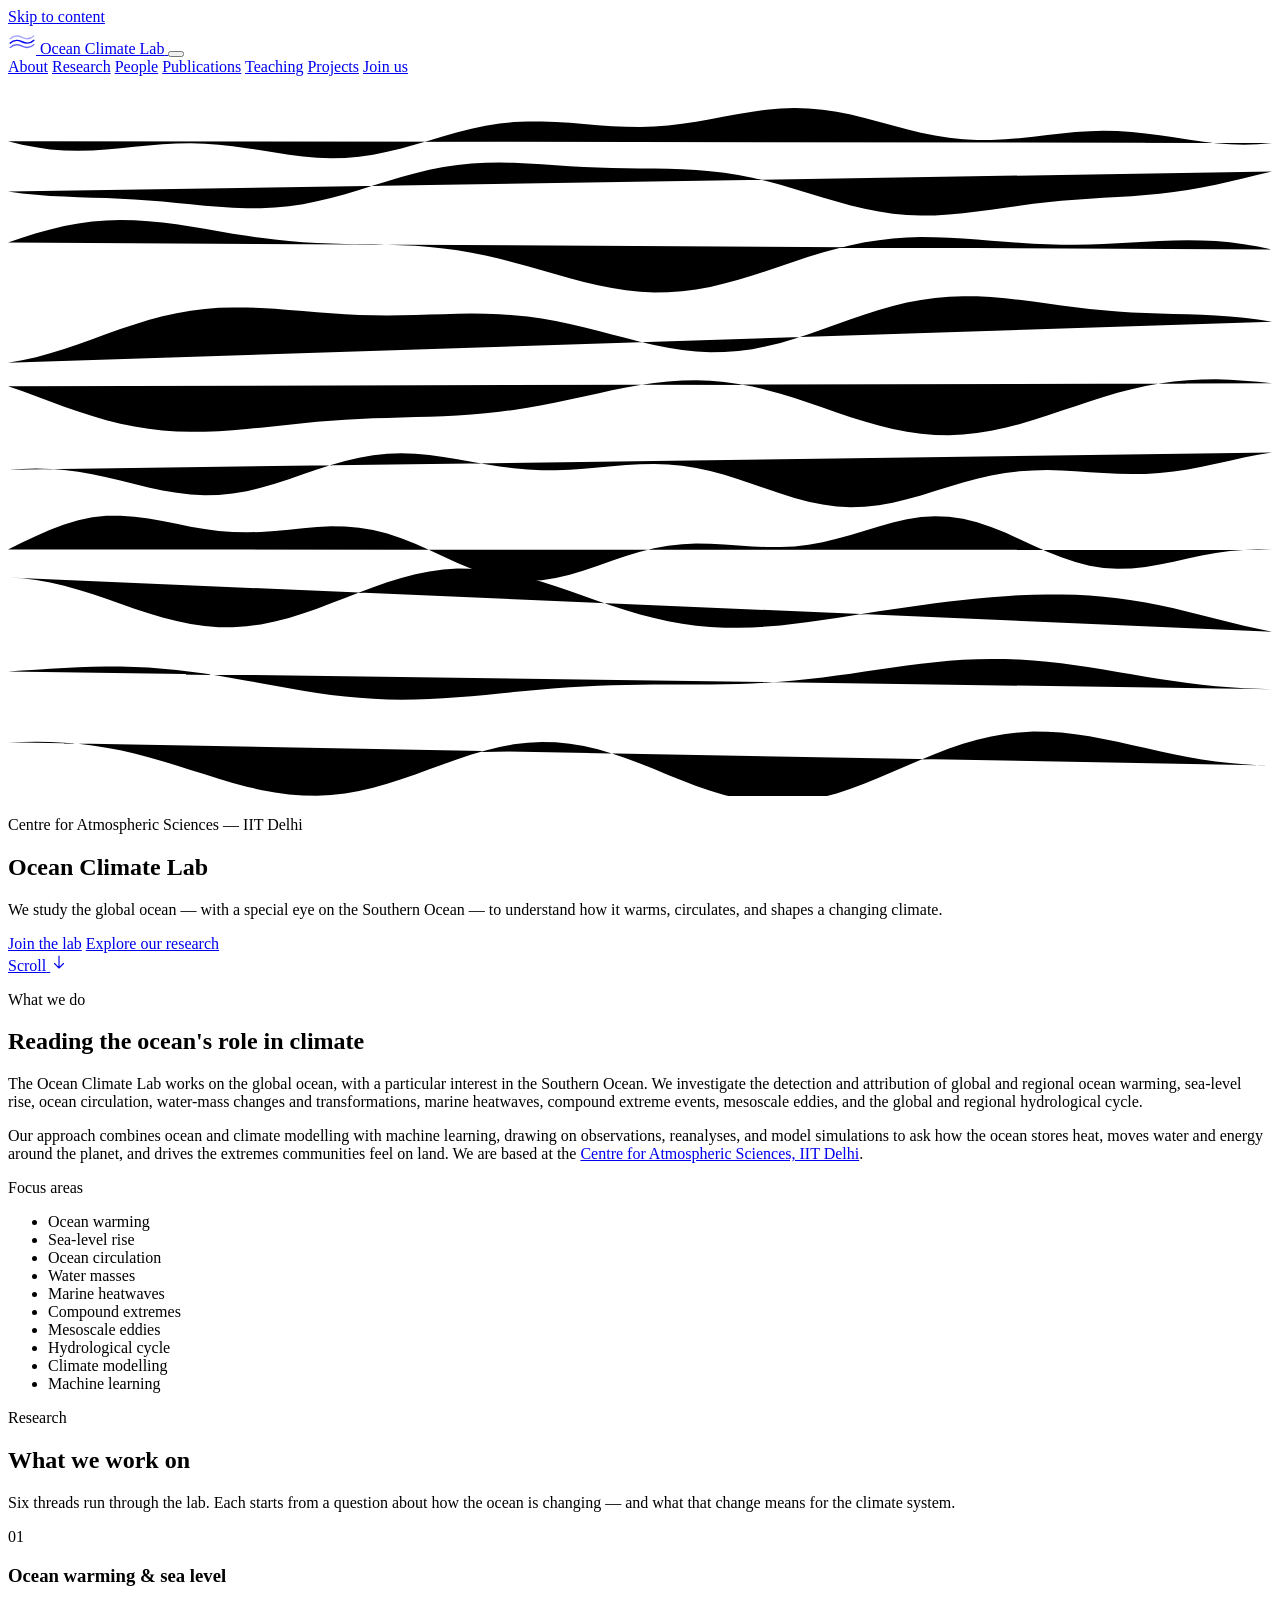
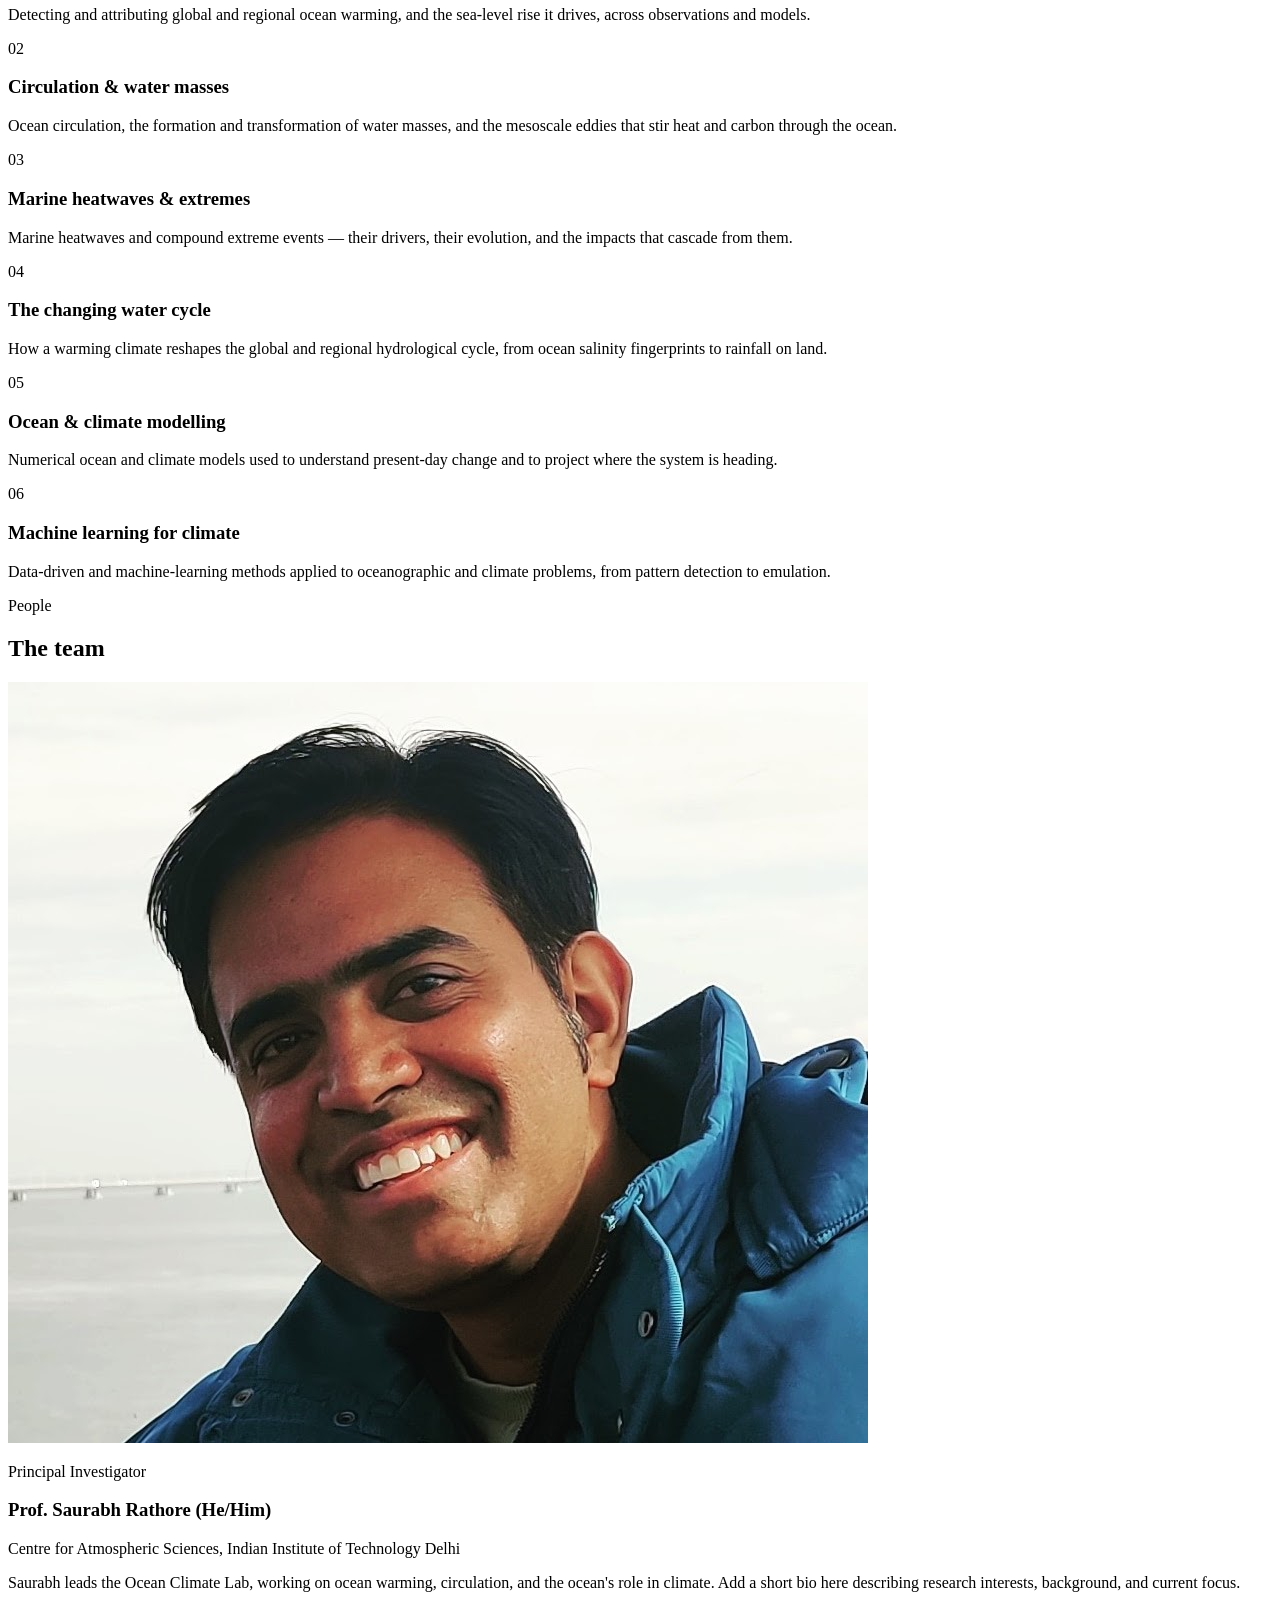
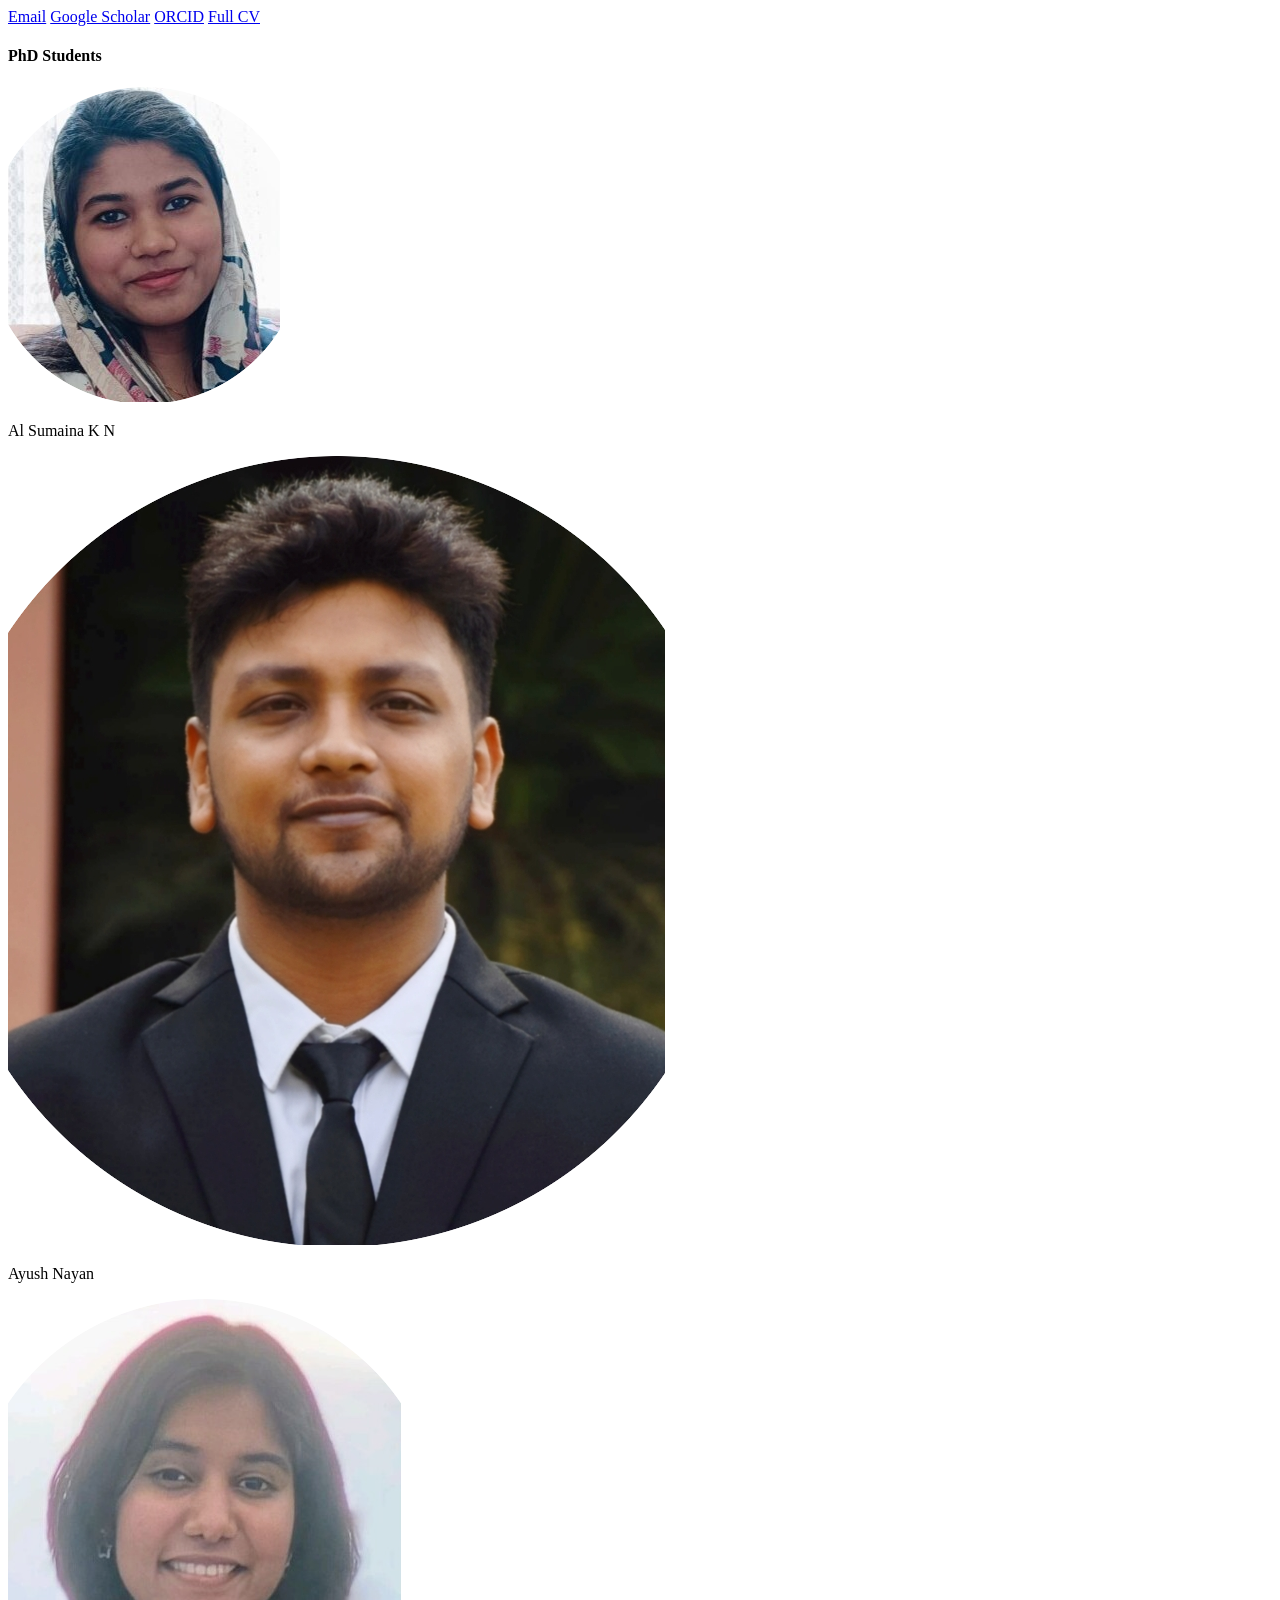
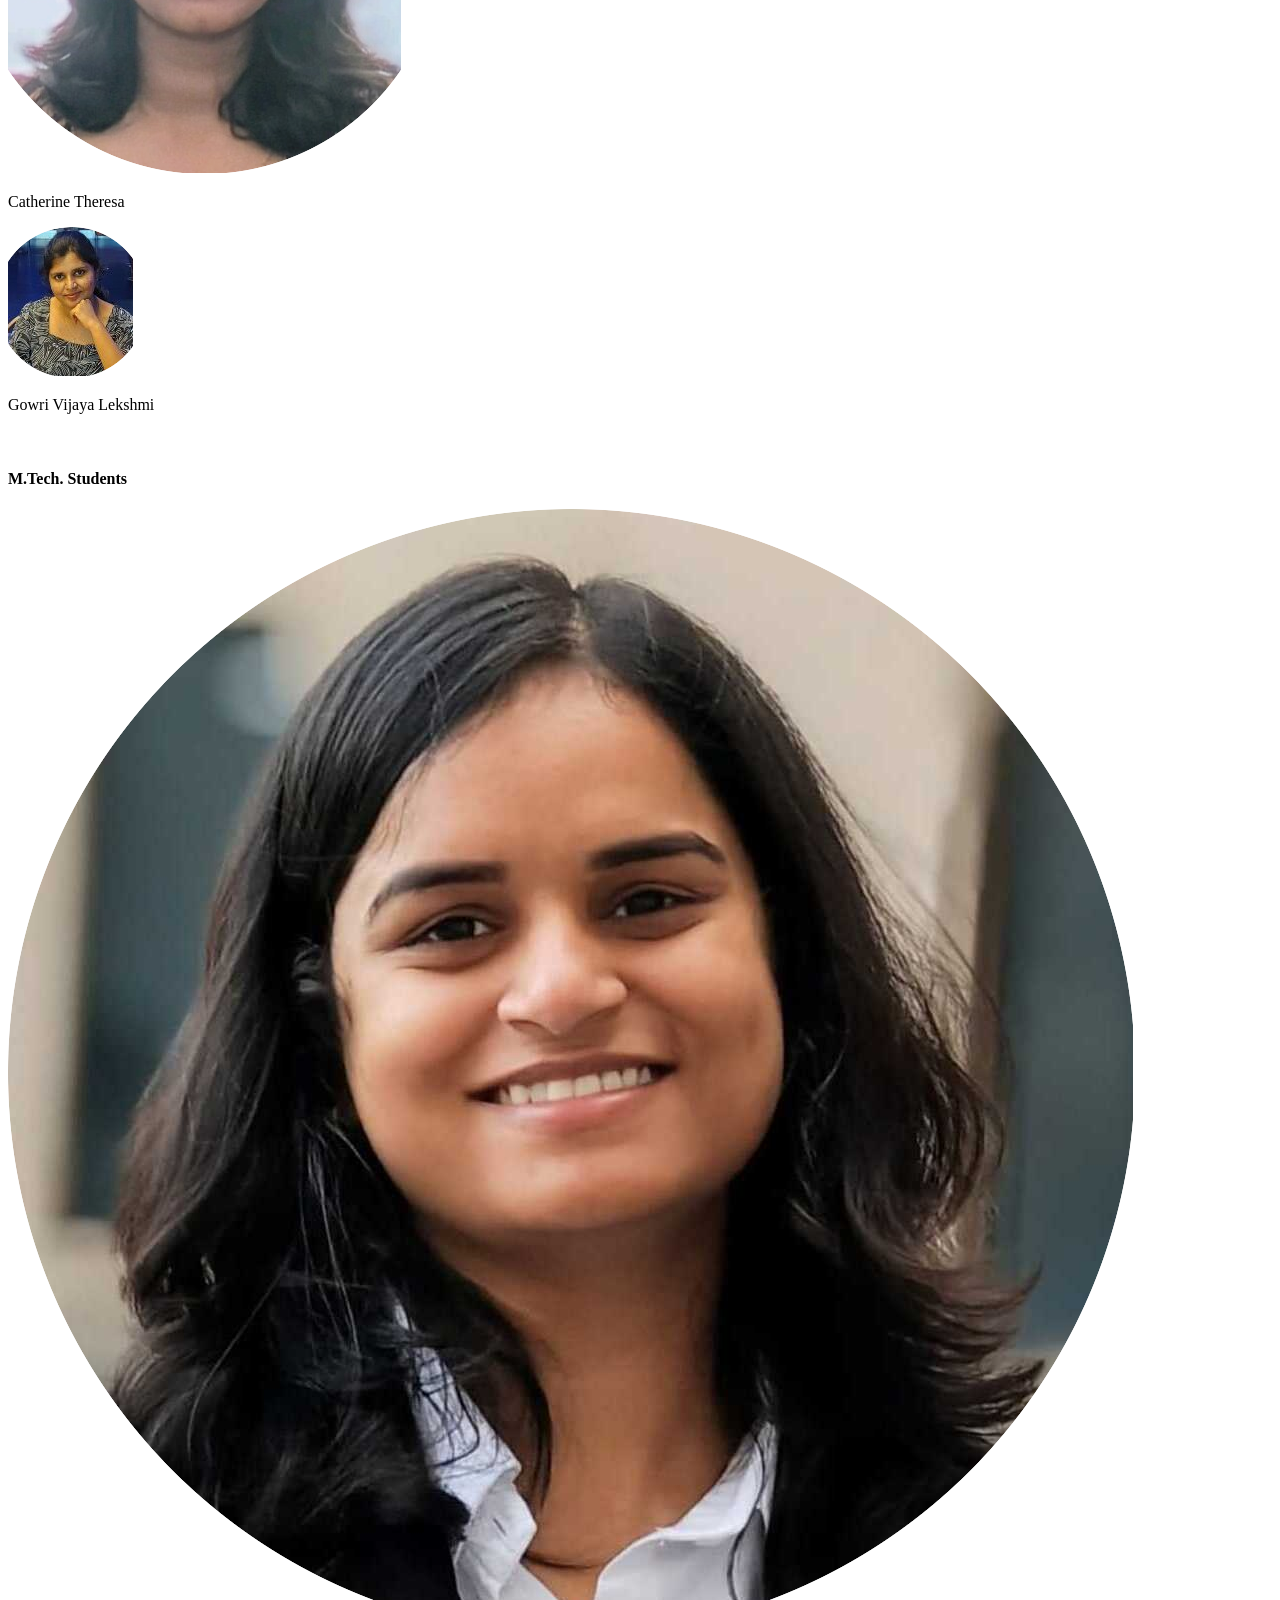
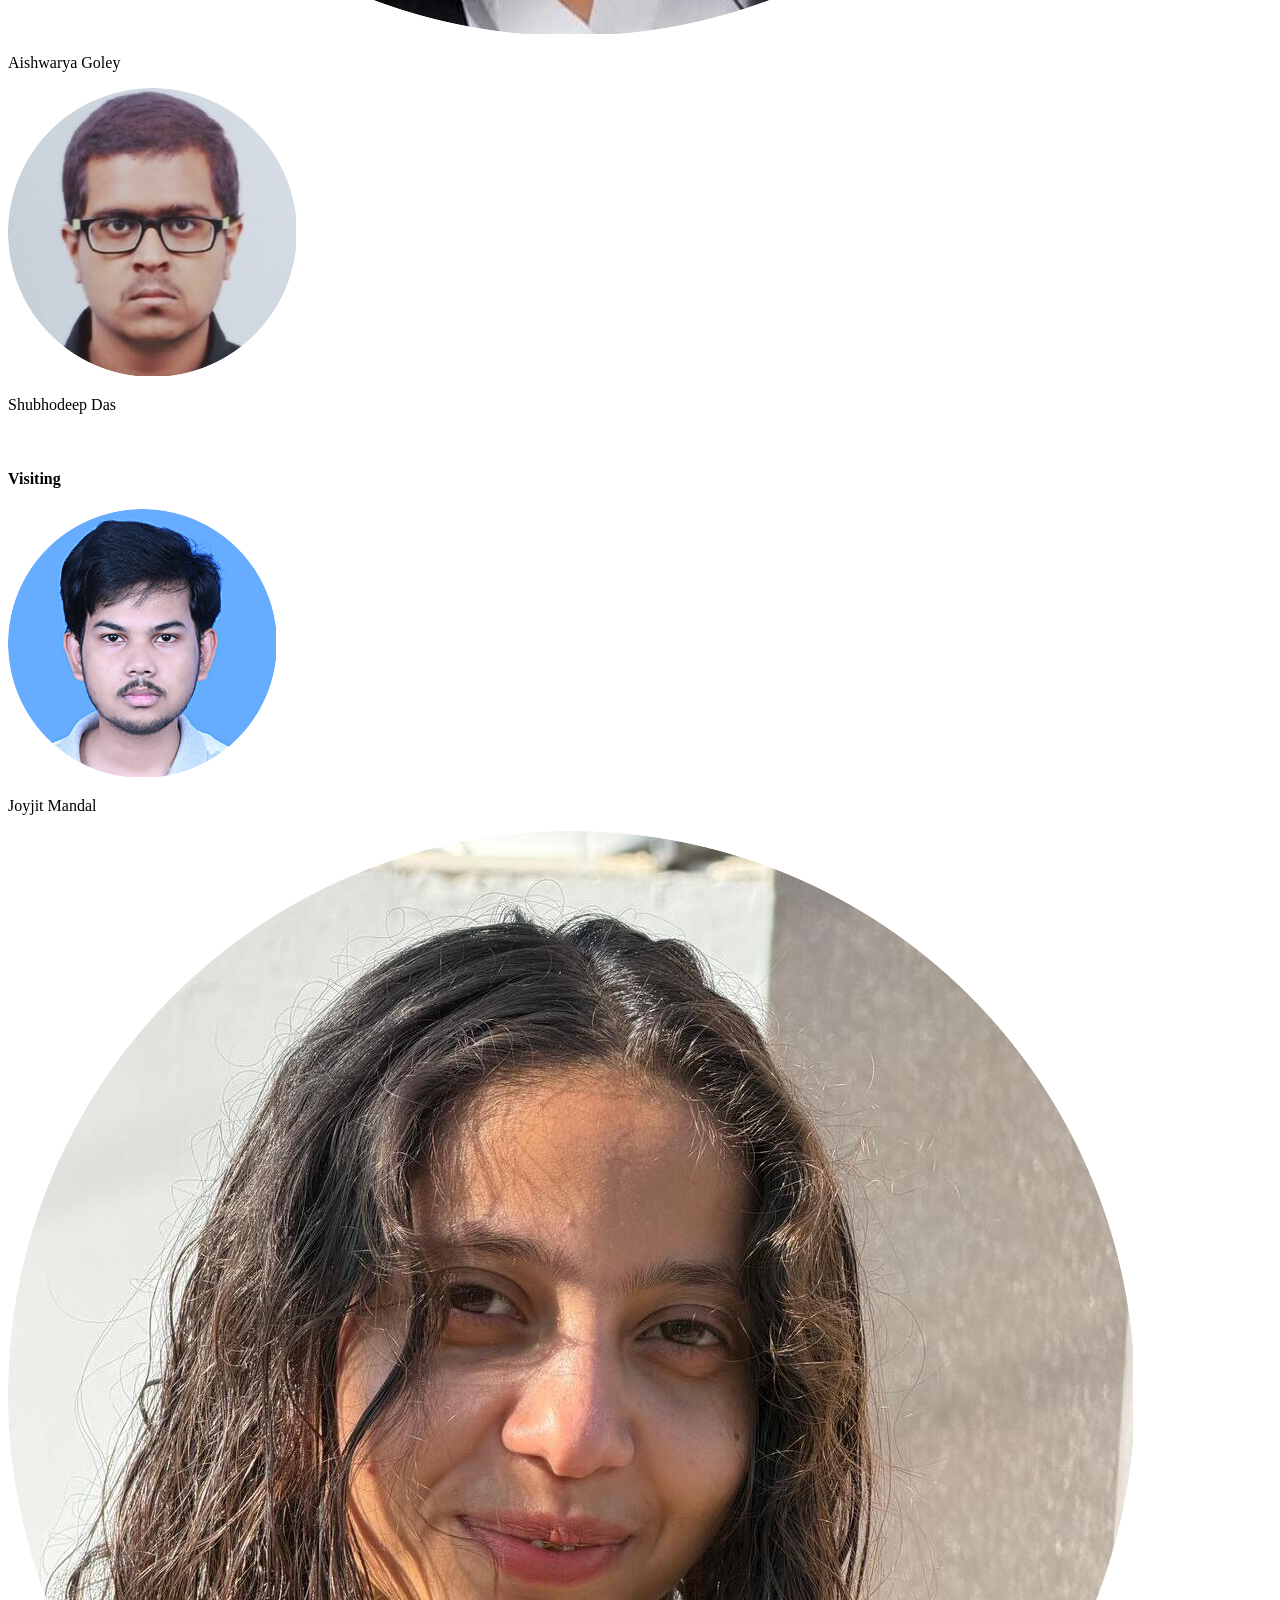
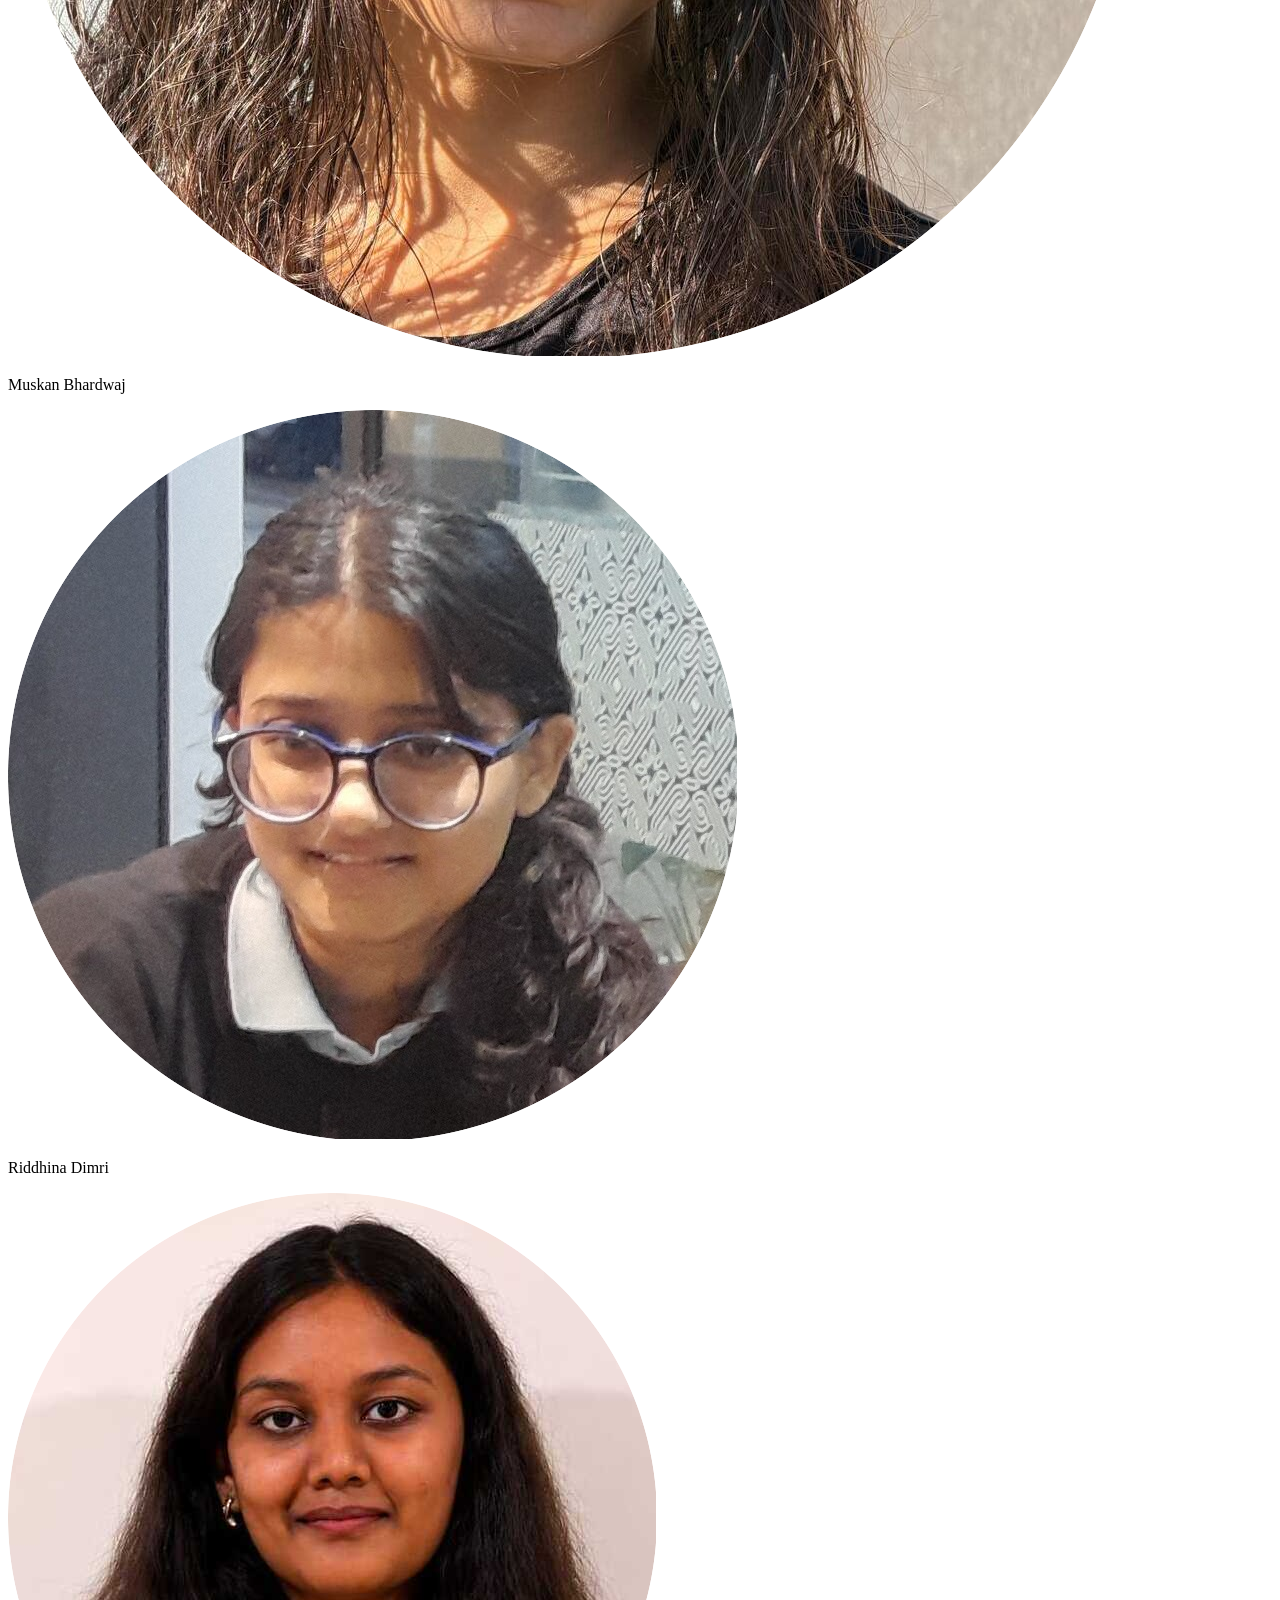
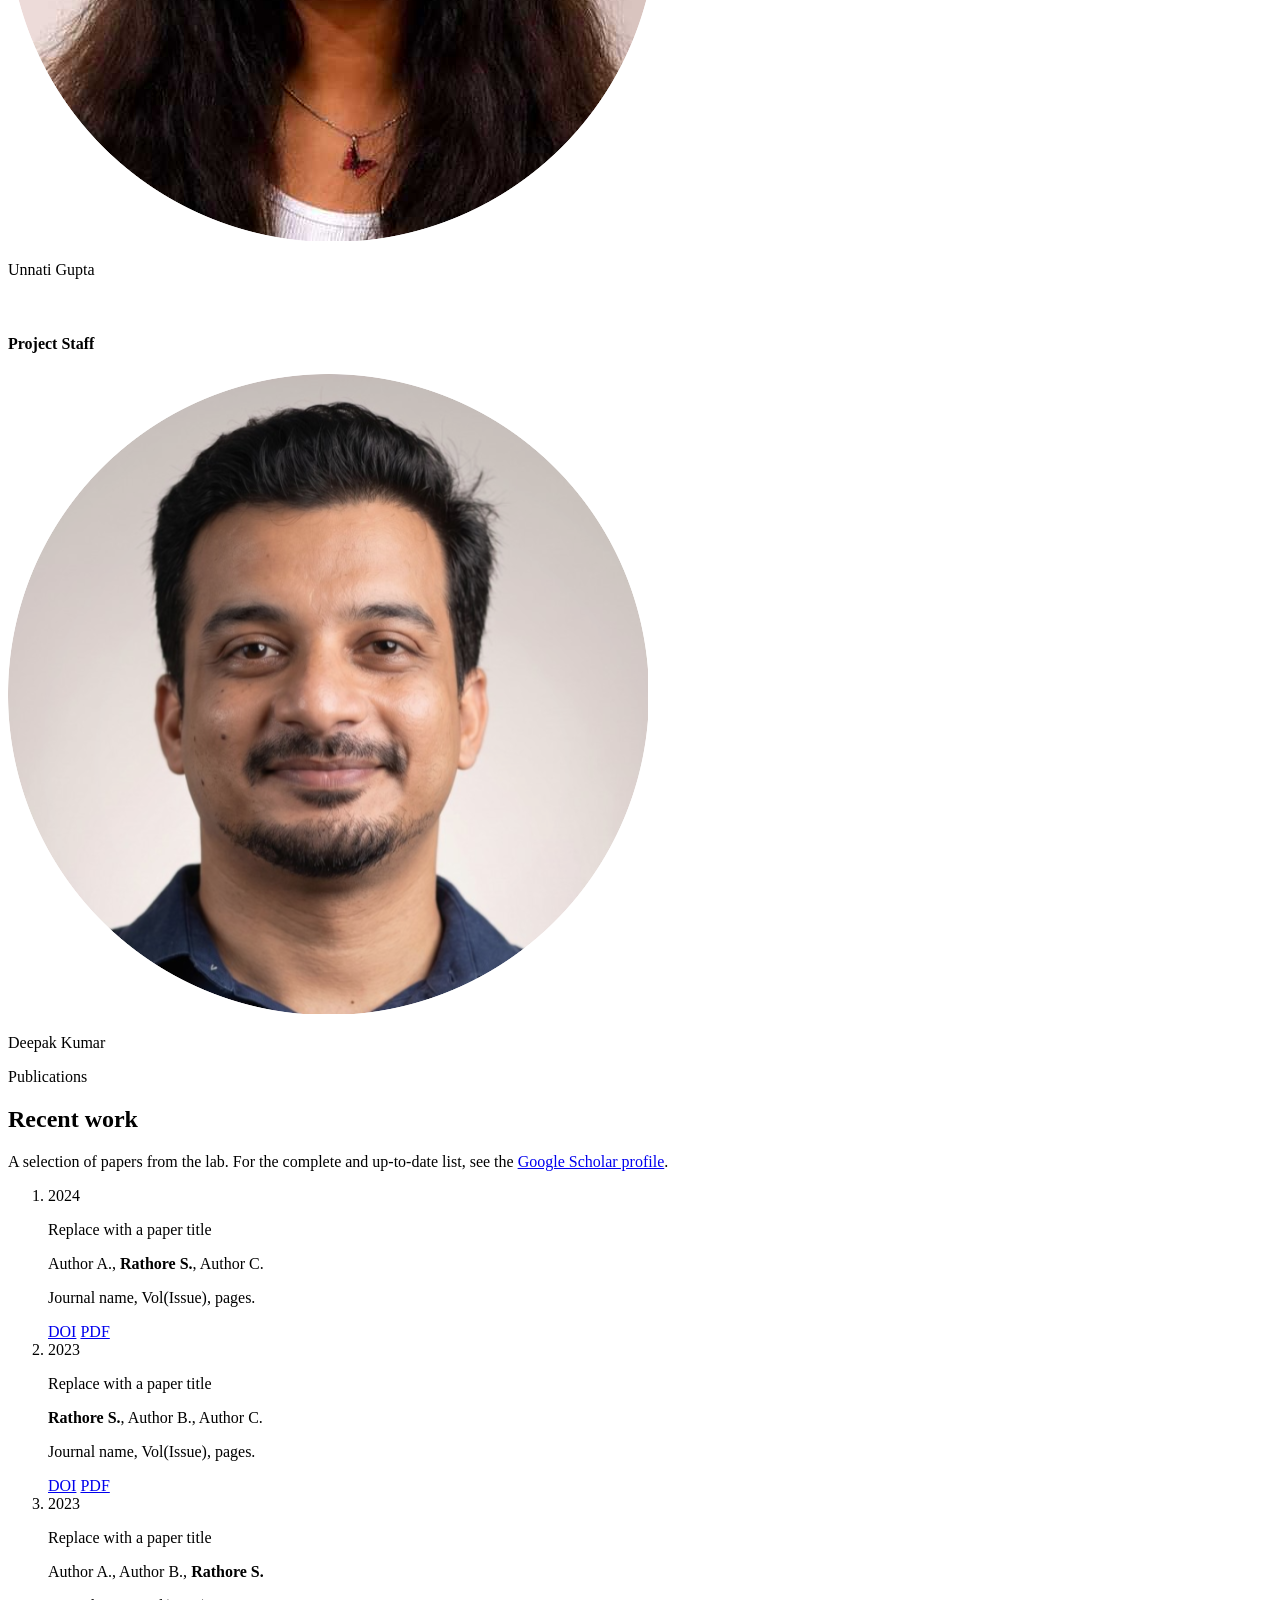
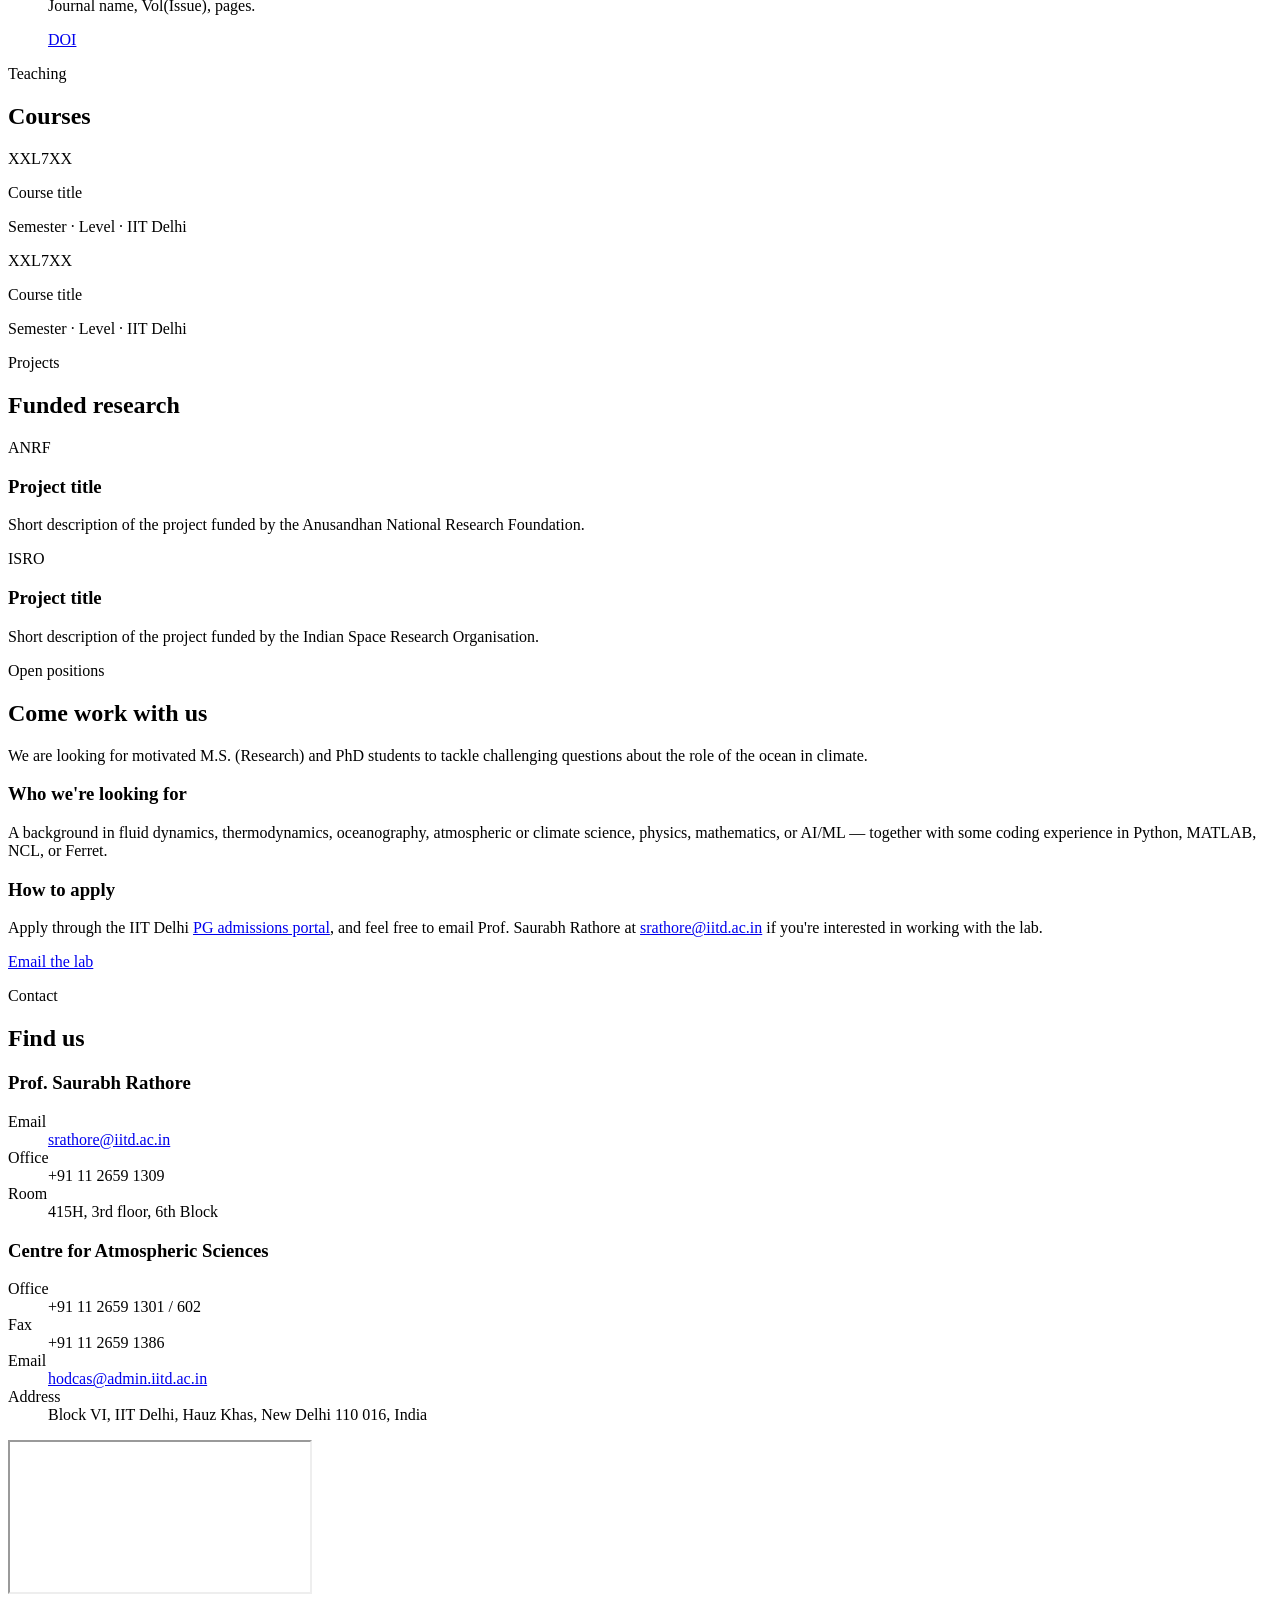
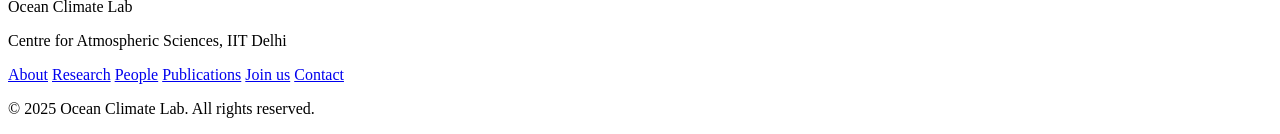
==== index.html @ bda7375a "Add files via upload" ====
<!DOCTYPE html>
<html lang="en">
<head>
  <meta charset="UTF-8" />
  <meta name="viewport" content="width=device-width, initial-scale=1.0" />
  <title>Ocean Climate Lab — CAS, IIT Delhi</title>
  <meta name="description" content="The Ocean Climate Lab at the Centre for Atmospheric Sciences, IIT Delhi, studies ocean warming, sea-level rise, circulation, marine heatwaves, and the ocean's role in a changing climate." />

  <!-- Social preview -->
  <meta property="og:title" content="Ocean Climate Lab" />
  <meta property="og:description" content="Studying the global ocean — with a special eye on the Southern Ocean — and its role in a changing climate." />
  <meta property="og:type" content="website" />

  <!-- Fonts -->
  <link rel="preconnect" href="https://fonts.googleapis.com" />
  <link rel="preconnect" href="https://fonts.gstatic.com" crossorigin />
  <link href="https://fonts.googleapis.com/css2?family=Space+Grotesk:wght@400;500;600;700&family=Inter:wght@400;500;600&family=Space+Mono:wght@400;700&display=swap" rel="stylesheet" />

  <link rel="stylesheet" href="style.css" />
  <script>document.documentElement.classList.add('js');</script>
</head>
<body>
  <a class="skip-link" href="#main">Skip to content</a>

  <!-- ============ NAV ============ -->
  <header class="nav" id="nav">
    <div class="nav__inner">
      <a class="brand" href="#home" aria-label="Ocean Climate Lab home">
        <span class="brand__mark" aria-hidden="true">
          <svg viewBox="0 0 32 32" width="28" height="28">
            <path d="M2 20 Q8 14 16 18 T30 16" fill="none" stroke="currentColor" stroke-width="1.6"/>
            <path d="M2 25 Q8 19 16 23 T30 21" fill="none" stroke="currentColor" stroke-width="1.6" opacity="0.6"/>
            <path d="M2 15 Q8 9 16 13 T30 11" fill="none" stroke="currentColor" stroke-width="1.6" opacity="0.35"/>
          </svg>
        </span>
        <span class="brand__text">Ocean Climate Lab</span>
      </a>

      <button class="nav__toggle" id="navToggle" aria-expanded="false" aria-controls="navMenu" aria-label="Open menu">
        <span></span><span></span><span></span>
      </button>

      <nav class="nav__menu" id="navMenu" aria-label="Primary">
        <a href="#about">About</a>
        <a href="#research">Research</a>
        <a href="#people">People</a>
        <a href="#publications">Publications</a>
        <a href="#teaching">Teaching</a>
        <a href="#projects">Projects</a>
        <a href="#join" class="nav__cta">Join us</a>
      </nav>
    </div>
  </header>

  <main id="main">

    <!-- ============ HERO ============ -->
    <section class="hero" id="home">
      <div class="hero-bg" aria-hidden="true">
        <svg class="contours" viewBox="0 0 1440 820" preserveAspectRatio="xMidYMid slice">
          <g class="contour-lines">
            <path d="M 0.0 -50.1 L 16.0 -53.3 L 32.0 -56.5 L 48.0 -59.8 L 64.0 -63.0 L 80.0 -65.9 L 96.0 -68.5 L 112.0 -70.7 L 128.0 -72.4 L 144.0 -73.5 L 160.0 -74.1 L 176.0 -74.0 L 192.0 -73.4 L 208.0 -72.2 L 224.0 -70.5 L 240.0 -68.5 L 256.0 -66.1 L 272.0 -63.6 L 288.0 -61.0 L 304.0 -58.5 L 320.0 -56.1 L 336.0 -53.9 L 352.0 -52.0 L 368.0 -50.4 L 384.0 -49.1 L 400.0 -48.1 L 416.0 -47.4 L 432.0 -46.8 L 448.0 -46.4 L 464.0 -46.1 L 480.0 -45.7 L 496.0 -45.2 L 512.0 -44.5 L 528.0 -43.6 L 544.0 -42.4 L 560.0 -40.9 L 576.0 -39.1 L 592.0 -37.0 L 608.0 -34.7 L 624.0 -32.3 L 640.0 -29.9 L 656.0 -27.5 L 672.0 -25.2 L 688.0 -23.3 L 704.0 -21.7 L 720.0 -20.5 L 736.0 -19.9 L 752.0 -19.9 L 768.0 -20.4 L 784.0 -21.5 L 800.0 -23.2 L 816.0 -25.3 L 832.0 -27.8 L 848.0 -30.6 L 864.0 -33.5 L 880.0 -36.5 L 896.0 -39.5 L 912.0 -42.2 L 928.0 -44.7 L 944.0 -46.8 L 960.0 -48.5 L 976.0 -49.7 L 992.0 -50.4 L 1008.0 -50.7 L 1024.0 -50.6 L 1040.0 -50.1 L 1056.0 -49.4 L 1072.0 -48.5 L 1088.0 -47.5 L 1104.0 -46.5 L 1120.0 -45.6 L 1136.0 -44.8 L 1152.0 -44.3 L 1168.0 -44.0 L 1184.0 -43.9 L 1200.0 -44.0 L 1216.0 -44.4 L 1232.0 -44.8 L 1248.0 -45.3 L 1264.0 -45.7 L 1280.0 -46.0 L 1296.0 -46.0 L 1312.0 -45.7 L 1328.0 -45.1 L 1344.0 -44.0 L 1360.0 -42.4 L 1376.0 -40.4 L 1392.0 -37.9 L 1408.0 -35.1 L 1424.0 -31.9 L 1440.0 -28.5" />
            <path d="M 0.0 74.2 L 16.0 78.2 L 32.0 81.3 L 48.0 83.6 L 64.0 84.8 L 80.0 85.2 L 96.0 84.8 L 112.0 83.8 L 128.0 82.3 L 144.0 80.6 L 160.0 79.1 L 176.0 77.8 L 192.0 76.9 L 208.0 76.7 L 224.0 77.1 L 240.0 78.2 L 256.0 80.0 L 272.0 82.2 L 288.0 84.7 L 304.0 87.3 L 320.0 89.7 L 336.0 91.7 L 352.0 93.1 L 368.0 93.6 L 384.0 93.3 L 400.0 91.9 L 416.0 89.6 L 432.0 86.4 L 448.0 82.5 L 464.0 78.1 L 480.0 73.4 L 496.0 68.7 L 512.0 64.2 L 528.0 60.1 L 544.0 56.8 L 560.0 54.2 L 576.0 52.5 L 592.0 51.7 L 608.0 51.7 L 624.0 52.3 L 640.0 53.4 L 656.0 54.7 L 672.0 56.1 L 688.0 57.2 L 704.0 57.9 L 720.0 58.1 L 736.0 57.6 L 752.0 56.4 L 768.0 54.5 L 784.0 52.1 L 800.0 49.3 L 816.0 46.2 L 832.0 43.3 L 848.0 40.6 L 864.0 38.5 L 880.0 37.1 L 896.0 36.6 L 912.0 37.0 L 928.0 38.5 L 944.0 40.8 L 960.0 44.0 L 976.0 47.8 L 992.0 52.1 L 1008.0 56.4 L 1024.0 60.7 L 1040.0 64.6 L 1056.0 67.9 L 1072.0 70.4 L 1088.0 72.1 L 1104.0 72.9 L 1120.0 72.9 L 1136.0 72.1 L 1152.0 70.8 L 1168.0 69.1 L 1184.0 67.2 L 1200.0 65.4 L 1216.0 63.9 L 1232.0 62.9 L 1248.0 62.5 L 1264.0 62.8 L 1280.0 63.8 L 1296.0 65.4 L 1312.0 67.5 L 1328.0 69.9 L 1344.0 72.4 L 1360.0 74.7 L 1376.0 76.6 L 1392.0 77.8 L 1408.0 78.3 L 1424.0 77.8 L 1440.0 76.3" />
            <path d="M 0.0 131.7 L 16.0 133.8 L 32.0 135.4 L 48.0 136.6 L 64.0 137.4 L 80.0 138.0 L 96.0 138.6 L 112.0 139.1 L 128.0 139.8 L 144.0 140.6 L 160.0 141.7 L 176.0 143.1 L 192.0 144.6 L 208.0 146.2 L 224.0 147.7 L 240.0 149.1 L 256.0 150.2 L 272.0 150.7 L 288.0 150.7 L 304.0 149.9 L 320.0 148.3 L 336.0 146.0 L 352.0 142.8 L 368.0 139.0 L 384.0 134.6 L 400.0 129.8 L 416.0 124.8 L 432.0 119.8 L 448.0 115.1 L 464.0 110.7 L 480.0 106.9 L 496.0 103.8 L 512.0 101.4 L 528.0 99.7 L 544.0 98.8 L 560.0 98.6 L 576.0 98.9 L 592.0 99.6 L 608.0 100.5 L 624.0 101.6 L 640.0 102.7 L 656.0 103.6 L 672.0 104.3 L 688.0 104.8 L 704.0 105.2 L 720.0 105.4 L 736.0 105.5 L 752.0 105.8 L 768.0 106.3 L 784.0 107.1 L 800.0 108.4 L 816.0 110.3 L 832.0 112.8 L 848.0 116.0 L 864.0 119.7 L 880.0 124.0 L 896.0 128.6 L 912.0 133.5 L 928.0 138.4 L 944.0 143.1 L 960.0 147.5 L 976.0 151.3 L 992.0 154.5 L 1008.0 156.8 L 1024.0 158.3 L 1040.0 158.9 L 1056.0 158.8 L 1072.0 157.9 L 1088.0 156.4 L 1104.0 154.5 L 1120.0 152.3 L 1136.0 150.0 L 1152.0 147.8 L 1168.0 145.6 L 1184.0 143.8 L 1200.0 142.2 L 1216.0 140.9 L 1232.0 139.8 L 1248.0 138.8 L 1264.0 137.9 L 1280.0 136.9 L 1296.0 135.7 L 1312.0 134.2 L 1328.0 132.3 L 1344.0 130.0 L 1360.0 127.1 L 1376.0 123.9 L 1392.0 120.3 L 1408.0 116.5 L 1424.0 112.6 L 1440.0 108.9" />
            <path d="M 0.0 189.7 L 16.0 184.2 L 32.0 179.2 L 48.0 174.8 L 64.0 171.0 L 80.0 168.0 L 96.0 165.9 L 112.0 164.6 L 128.0 164.1 L 144.0 164.4 L 160.0 165.4 L 176.0 167.0 L 192.0 169.0 L 208.0 171.5 L 224.0 174.1 L 240.0 176.9 L 256.0 179.6 L 272.0 182.1 L 288.0 184.4 L 304.0 186.4 L 320.0 188.0 L 336.0 189.3 L 352.0 190.2 L 368.0 190.8 L 384.0 191.3 L 400.0 191.6 L 416.0 191.8 L 432.0 192.2 L 448.0 192.7 L 464.0 193.5 L 480.0 194.8 L 496.0 196.4 L 512.0 198.6 L 528.0 201.3 L 544.0 204.6 L 560.0 208.3 L 576.0 212.4 L 592.0 216.8 L 608.0 221.3 L 624.0 226.0 L 640.0 230.5 L 656.0 234.7 L 672.0 238.4 L 688.0 241.6 L 704.0 244.1 L 720.0 245.8 L 736.0 246.6 L 752.0 246.4 L 768.0 245.2 L 784.0 243.2 L 800.0 240.3 L 816.0 236.5 L 832.0 232.2 L 848.0 227.3 L 864.0 222.1 L 880.0 216.7 L 896.0 211.3 L 912.0 206.0 L 928.0 201.1 L 944.0 196.7 L 960.0 192.8 L 976.0 189.5 L 992.0 187.0 L 1008.0 185.2 L 1024.0 184.0 L 1040.0 183.5 L 1056.0 183.6 L 1072.0 184.2 L 1088.0 185.2 L 1104.0 186.3 L 1120.0 187.6 L 1136.0 188.9 L 1152.0 190.1 L 1168.0 191.1 L 1184.0 191.8 L 1200.0 192.2 L 1216.0 192.2 L 1232.0 191.9 L 1248.0 191.3 L 1264.0 190.5 L 1280.0 189.6 L 1296.0 188.7 L 1312.0 187.9 L 1328.0 187.3 L 1344.0 187.1 L 1360.0 187.3 L 1376.0 188.1 L 1392.0 189.5 L 1408.0 191.6 L 1424.0 194.3 L 1440.0 197.8" />
            <path d="M 0.0 326.6 L 16.0 323.9 L 32.0 320.3 L 48.0 316.0 L 64.0 311.0 L 80.0 305.5 L 96.0 299.8 L 112.0 294.0 L 128.0 288.3 L 144.0 283.0 L 160.0 278.1 L 176.0 273.8 L 192.0 270.2 L 208.0 267.4 L 224.0 265.4 L 240.0 264.1 L 256.0 263.6 L 272.0 263.6 L 288.0 264.2 L 304.0 265.2 L 320.0 266.5 L 336.0 267.8 L 352.0 269.2 L 368.0 270.4 L 384.0 271.4 L 400.0 272.2 L 416.0 272.6 L 432.0 272.8 L 448.0 272.6 L 464.0 272.3 L 480.0 271.8 L 496.0 271.3 L 512.0 270.9 L 528.0 270.7 L 544.0 270.9 L 560.0 271.4 L 576.0 272.5 L 592.0 274.1 L 608.0 276.3 L 624.0 279.1 L 640.0 282.4 L 656.0 286.1 L 672.0 290.2 L 688.0 294.4 L 704.0 298.6 L 720.0 302.7 L 736.0 306.4 L 752.0 309.6 L 768.0 312.2 L 784.0 313.9 L 800.0 314.7 L 816.0 314.5 L 832.0 313.3 L 848.0 311.2 L 864.0 308.0 L 880.0 304.1 L 896.0 299.4 L 912.0 294.2 L 928.0 288.6 L 944.0 282.8 L 960.0 277.1 L 976.0 271.6 L 992.0 266.5 L 1008.0 262.0 L 1024.0 258.1 L 1040.0 255.1 L 1056.0 252.8 L 1072.0 251.4 L 1088.0 250.8 L 1104.0 251.0 L 1120.0 251.8 L 1136.0 253.2 L 1152.0 255.0 L 1168.0 257.0 L 1184.0 259.2 L 1200.0 261.4 L 1216.0 263.5 L 1232.0 265.4 L 1248.0 267.0 L 1264.0 268.3 L 1280.0 269.3 L 1296.0 270.1 L 1312.0 270.7 L 1328.0 271.1 L 1344.0 271.5 L 1360.0 272.1 L 1376.0 272.8 L 1392.0 273.9 L 1408.0 275.4 L 1424.0 277.4 L 1440.0 279.9" />
            <path d="M 0.0 353.4 L 16.0 359.0 L 32.0 364.9 L 48.0 370.9 L 64.0 376.7 L 80.0 382.3 L 96.0 387.4 L 112.0 392.1 L 128.0 396.1 L 144.0 399.4 L 160.0 402.0 L 176.0 403.8 L 192.0 404.9 L 208.0 405.4 L 224.0 405.3 L 240.0 404.6 L 256.0 403.5 L 272.0 402.1 L 288.0 400.6 L 304.0 398.9 L 320.0 397.2 L 336.0 395.5 L 352.0 394.0 L 368.0 392.7 L 384.0 391.6 L 400.0 390.7 L 416.0 390.0 L 432.0 389.5 L 448.0 389.0 L 464.0 388.6 L 480.0 388.1 L 496.0 387.5 L 512.0 386.7 L 528.0 385.6 L 544.0 384.2 L 560.0 382.5 L 576.0 380.4 L 592.0 377.9 L 608.0 375.1 L 624.0 371.9 L 640.0 368.6 L 656.0 365.1 L 672.0 361.6 L 688.0 358.1 L 704.0 355.0 L 720.0 352.1 L 736.0 349.8 L 752.0 348.0 L 768.0 346.9 L 784.0 346.6 L 800.0 347.2 L 816.0 348.5 L 832.0 350.8 L 848.0 353.8 L 864.0 357.6 L 880.0 362.0 L 896.0 366.9 L 912.0 372.2 L 928.0 377.7 L 944.0 383.3 L 960.0 388.7 L 976.0 393.7 L 992.0 398.3 L 1008.0 402.2 L 1024.0 405.4 L 1040.0 407.6 L 1056.0 408.9 L 1072.0 409.2 L 1088.0 408.5 L 1104.0 406.8 L 1120.0 404.2 L 1136.0 400.8 L 1152.0 396.7 L 1168.0 392.0 L 1184.0 386.9 L 1200.0 381.5 L 1216.0 376.1 L 1232.0 370.7 L 1248.0 365.7 L 1264.0 361.0 L 1280.0 356.8 L 1296.0 353.2 L 1312.0 350.3 L 1328.0 348.1 L 1344.0 346.6 L 1360.0 345.8 L 1376.0 345.6 L 1392.0 346.1 L 1408.0 347.1 L 1424.0 348.4 L 1440.0 350.1" />
            <path d="M 0.0 448.5 L 16.0 447.6 L 32.0 447.3 L 48.0 447.7 L 64.0 448.9 L 80.0 450.9 L 96.0 453.7 L 112.0 457.0 L 128.0 460.8 L 144.0 464.8 L 160.0 468.7 L 176.0 472.1 L 192.0 474.9 L 208.0 476.8 L 224.0 477.6 L 240.0 477.3 L 256.0 475.7 L 272.0 473.0 L 288.0 469.2 L 304.0 464.5 L 320.0 459.3 L 336.0 453.8 L 352.0 448.3 L 368.0 443.1 L 384.0 438.5 L 400.0 434.8 L 416.0 432.1 L 432.0 430.4 L 448.0 429.9 L 464.0 430.4 L 480.0 431.9 L 496.0 434.0 L 512.0 436.6 L 528.0 439.5 L 544.0 442.3 L 560.0 444.9 L 576.0 446.9 L 592.0 448.3 L 608.0 449.1 L 624.0 449.1 L 640.0 448.5 L 656.0 447.4 L 672.0 446.0 L 688.0 444.5 L 704.0 443.2 L 720.0 442.2 L 736.0 442.0 L 752.0 442.5 L 768.0 444.0 L 784.0 446.5 L 800.0 450.0 L 816.0 454.3 L 832.0 459.3 L 848.0 464.7 L 864.0 470.3 L 880.0 475.7 L 896.0 480.7 L 912.0 485.0 L 928.0 488.3 L 944.0 490.4 L 960.0 491.2 L 976.0 490.7 L 992.0 488.9 L 1008.0 486.1 L 1024.0 482.2 L 1040.0 477.8 L 1056.0 472.9 L 1072.0 467.9 L 1088.0 463.1 L 1104.0 458.8 L 1120.0 455.1 L 1136.0 452.3 L 1152.0 450.3 L 1168.0 449.3 L 1184.0 449.0 L 1200.0 449.4 L 1216.0 450.2 L 1232.0 451.3 L 1248.0 452.4 L 1264.0 453.2 L 1280.0 453.5 L 1296.0 453.3 L 1312.0 452.3 L 1328.0 450.6 L 1344.0 448.2 L 1360.0 445.1 L 1376.0 441.7 L 1392.0 438.2 L 1408.0 434.7 L 1424.0 431.5 L 1440.0 429.0" />
            <path d="M 0.0 539.4 L 16.0 531.6 L 32.0 524.0 L 48.0 517.0 L 64.0 510.9 L 80.0 506.1 L 96.0 502.8 L 112.0 501.1 L 128.0 500.9 L 144.0 502.0 L 160.0 504.2 L 176.0 507.0 L 192.0 510.2 L 208.0 513.4 L 224.0 516.2 L 240.0 518.3 L 256.0 519.6 L 272.0 519.9 L 288.0 519.5 L 304.0 518.3 L 320.0 516.8 L 336.0 515.1 L 352.0 513.7 L 368.0 513.0 L 384.0 513.2 L 400.0 514.6 L 416.0 517.3 L 432.0 521.3 L 448.0 526.7 L 464.0 533.0 L 480.0 540.1 L 496.0 547.5 L 512.0 554.8 L 528.0 561.5 L 544.0 567.1 L 560.0 571.5 L 576.0 574.2 L 592.0 575.2 L 608.0 574.4 L 624.0 572.0 L 640.0 568.2 L 656.0 563.4 L 672.0 558.0 L 688.0 552.3 L 704.0 546.9 L 720.0 542.1 L 736.0 538.1 L 752.0 535.2 L 768.0 533.4 L 784.0 532.6 L 800.0 532.8 L 816.0 533.6 L 832.0 534.8 L 848.0 535.9 L 864.0 536.6 L 880.0 536.7 L 896.0 535.9 L 912.0 534.0 L 928.0 531.1 L 944.0 527.3 L 960.0 522.8 L 976.0 518.0 L 992.0 513.1 L 1008.0 508.6 L 1024.0 505.0 L 1040.0 502.5 L 1056.0 501.5 L 1072.0 502.1 L 1088.0 504.5 L 1104.0 508.4 L 1120.0 513.8 L 1136.0 520.2 L 1152.0 527.4 L 1168.0 534.8 L 1184.0 541.9 L 1200.0 548.4 L 1216.0 553.8 L 1232.0 557.9 L 1248.0 560.5 L 1264.0 561.5 L 1280.0 561.0 L 1296.0 559.3 L 1312.0 556.6 L 1328.0 553.3 L 1344.0 549.7 L 1360.0 546.3 L 1376.0 543.4 L 1392.0 541.2 L 1408.0 539.9 L 1424.0 539.5 L 1440.0 539.9" />
            <path d="M 0.0 571.4 L 16.0 572.3 L 32.0 574.2 L 48.0 577.0 L 64.0 580.8 L 80.0 585.2 L 96.0 590.2 L 112.0 595.6 L 128.0 601.2 L 144.0 606.8 L 160.0 612.0 L 176.0 616.8 L 192.0 621.0 L 208.0 624.3 L 224.0 626.6 L 240.0 627.9 L 256.0 628.0 L 272.0 627.0 L 288.0 624.8 L 304.0 621.6 L 320.0 617.4 L 336.0 612.4 L 352.0 606.8 L 368.0 600.8 L 384.0 594.6 L 400.0 588.4 L 416.0 582.4 L 432.0 576.8 L 448.0 571.9 L 464.0 567.7 L 480.0 564.5 L 496.0 562.3 L 512.0 561.2 L 528.0 561.3 L 544.0 562.4 L 560.0 564.5 L 576.0 567.6 L 592.0 571.5 L 608.0 576.1 L 624.0 581.3 L 640.0 586.7 L 656.0 592.4 L 672.0 598.0 L 688.0 603.5 L 704.0 608.6 L 720.0 613.4 L 736.0 617.6 L 752.0 621.1 L 768.0 624.0 L 784.0 626.2 L 800.0 627.7 L 816.0 628.5 L 832.0 628.6 L 848.0 628.2 L 864.0 627.3 L 880.0 625.9 L 896.0 624.1 L 912.0 622.1 L 928.0 619.8 L 944.0 617.4 L 960.0 614.9 L 976.0 612.4 L 992.0 609.9 L 1008.0 607.5 L 1024.0 605.1 L 1040.0 602.9 L 1056.0 600.7 L 1072.0 598.8 L 1088.0 596.9 L 1104.0 595.3 L 1120.0 593.8 L 1136.0 592.6 L 1152.0 591.6 L 1168.0 590.9 L 1184.0 590.6 L 1200.0 590.6 L 1216.0 591.0 L 1232.0 591.9 L 1248.0 593.2 L 1264.0 595.0 L 1280.0 597.2 L 1296.0 599.9 L 1312.0 603.0 L 1328.0 606.5 L 1344.0 610.3 L 1360.0 614.2 L 1376.0 618.3 L 1392.0 622.4 L 1408.0 626.2 L 1424.0 629.8 L 1440.0 633.0" />
            <path d="M 0.0 678.4 L 16.0 677.3 L 32.0 676.3 L 48.0 675.2 L 64.0 674.3 L 80.0 673.6 L 96.0 673.0 L 112.0 672.8 L 128.0 672.8 L 144.0 673.2 L 160.0 674.0 L 176.0 675.2 L 192.0 676.7 L 208.0 678.6 L 224.0 680.8 L 240.0 683.3 L 256.0 686.0 L 272.0 688.9 L 288.0 691.8 L 304.0 694.8 L 320.0 697.6 L 336.0 700.4 L 352.0 702.9 L 368.0 705.1 L 384.0 706.9 L 400.0 708.4 L 416.0 709.5 L 432.0 710.2 L 448.0 710.5 L 464.0 710.3 L 480.0 709.8 L 496.0 709.0 L 512.0 707.9 L 528.0 706.6 L 544.0 705.1 L 560.0 703.5 L 576.0 701.9 L 592.0 700.4 L 608.0 698.9 L 624.0 697.6 L 640.0 696.4 L 656.0 695.4 L 672.0 694.6 L 688.0 694.1 L 704.0 693.7 L 720.0 693.4 L 736.0 693.3 L 752.0 693.3 L 768.0 693.3 L 784.0 693.3 L 800.0 693.2 L 816.0 693.0 L 832.0 692.6 L 848.0 692.0 L 864.0 691.1 L 880.0 690.0 L 896.0 688.7 L 912.0 687.0 L 928.0 685.2 L 944.0 683.1 L 960.0 680.9 L 976.0 678.5 L 992.0 676.2 L 1008.0 673.9 L 1024.0 671.6 L 1040.0 669.6 L 1056.0 667.8 L 1072.0 666.3 L 1088.0 665.1 L 1104.0 664.4 L 1120.0 664.1 L 1136.0 664.2 L 1152.0 664.8 L 1168.0 665.9 L 1184.0 667.3 L 1200.0 669.1 L 1216.0 671.3 L 1232.0 673.7 L 1248.0 676.2 L 1264.0 678.9 L 1280.0 681.6 L 1296.0 684.3 L 1312.0 686.9 L 1328.0 689.3 L 1344.0 691.5 L 1360.0 693.5 L 1376.0 695.1 L 1392.0 696.4 L 1408.0 697.4 L 1424.0 698.1 L 1440.0 698.6" />
            <path d="M 0.0 759.1 L 16.0 758.6 L 32.0 758.5 L 48.0 758.8 L 64.0 759.5 L 80.0 760.8 L 96.0 762.7 L 112.0 765.2 L 128.0 768.2 L 144.0 771.9 L 160.0 776.0 L 176.0 780.6 L 192.0 785.4 L 208.0 790.5 L 224.0 795.6 L 240.0 800.6 L 256.0 805.4 L 272.0 809.7 L 288.0 813.4 L 304.0 816.4 L 320.0 818.6 L 336.0 819.8 L 352.0 820.0 L 368.0 819.2 L 384.0 817.4 L 400.0 814.5 L 416.0 810.8 L 432.0 806.4 L 448.0 801.3 L 464.0 795.7 L 480.0 789.9 L 496.0 784.1 L 512.0 778.4 L 528.0 773.1 L 544.0 768.4 L 560.0 764.4 L 576.0 761.4 L 592.0 759.5 L 608.0 758.7 L 624.0 759.0 L 640.0 760.6 L 656.0 763.3 L 672.0 767.0 L 688.0 771.7 L 704.0 777.2 L 720.0 783.2 L 736.0 789.6 L 752.0 796.2 L 768.0 802.6 L 784.0 808.8 L 800.0 814.3 L 816.0 819.1 L 832.0 823.0 L 848.0 825.8 L 864.0 827.4 L 880.0 827.8 L 896.0 827.0 L 912.0 824.9 L 928.0 821.6 L 944.0 817.3 L 960.0 812.0 L 976.0 806.1 L 992.0 799.6 L 1008.0 792.7 L 1024.0 785.8 L 1040.0 778.9 L 1056.0 772.3 L 1072.0 766.2 L 1088.0 760.8 L 1104.0 756.1 L 1120.0 752.4 L 1136.0 749.6 L 1152.0 747.8 L 1168.0 746.9 L 1184.0 747.1 L 1200.0 748.0 L 1216.0 749.8 L 1232.0 752.3 L 1248.0 755.2 L 1264.0 758.5 L 1280.0 762.1 L 1296.0 765.7 L 1312.0 769.3 L 1328.0 772.7 L 1344.0 775.9 L 1360.0 778.6 L 1376.0 780.9 L 1392.0 782.8 L 1408.0 784.2 L 1424.0 785.1 L 1440.0 785.5" />
            <path d="M 0.0 862.4 L 16.0 861.0 L 32.0 859.7 L 48.0 858.6 L 64.0 857.9 L 80.0 857.5 L 96.0 857.4 L 112.0 857.6 L 128.0 858.0 L 144.0 858.5 L 160.0 859.1 L 176.0 859.7 L 192.0 860.2 L 208.0 860.3 L 224.0 860.2 L 240.0 859.6 L 256.0 858.5 L 272.0 857.0 L 288.0 854.9 L 304.0 852.4 L 320.0 849.4 L 336.0 846.1 L 352.0 842.6 L 368.0 839.0 L 384.0 835.3 L 400.0 831.9 L 416.0 828.7 L 432.0 825.9 L 448.0 823.6 L 464.0 821.9 L 480.0 820.9 L 496.0 820.5 L 512.0 820.8 L 528.0 821.8 L 544.0 823.3 L 560.0 825.3 L 576.0 827.7 L 592.0 830.4 L 608.0 833.2 L 624.0 836.0 L 640.0 838.7 L 656.0 841.2 L 672.0 843.4 L 688.0 845.3 L 704.0 846.7 L 720.0 847.8 L 736.0 848.6 L 752.0 849.0 L 768.0 849.1 L 784.0 849.1 L 800.0 849.0 L 816.0 848.9 L 832.0 848.9 L 848.0 849.2 L 864.0 849.7 L 880.0 850.5 L 896.0 851.8 L 912.0 853.3 L 928.0 855.3 L 944.0 857.5 L 960.0 859.9 L 976.0 862.4 L 992.0 865.0 L 1008.0 867.5 L 1024.0 869.7 L 1040.0 871.6 L 1056.0 873.0 L 1072.0 873.9 L 1088.0 874.3 L 1104.0 873.9 L 1120.0 873.0 L 1136.0 871.4 L 1152.0 869.3 L 1168.0 866.6 L 1184.0 863.6 L 1200.0 860.3 L 1216.0 856.8 L 1232.0 853.3 L 1248.0 850.0 L 1264.0 846.8 L 1280.0 844.0 L 1296.0 841.7 L 1312.0 839.8 L 1328.0 838.3 L 1344.0 837.5 L 1360.0 837.0 L 1376.0 837.0 L 1392.0 837.4 L 1408.0 838.0 L 1424.0 838.8 L 1440.0 839.7" />
          </g>
        </svg>
      </div>

      <div class="hero__content">
        <p class="eyebrow eyebrow--light">Centre for Atmospheric Sciences — IIT Delhi</p>
        <h1 class="hero__title">Ocean Climate Lab</h1>
        <p class="hero__lede">
          We study the global ocean — with a special eye on the Southern Ocean — to understand
          how it warms, circulates, and shapes a changing climate.
        </p>
        <div class="hero__actions">
          <a class="btn btn--primary" href="#join">Join the lab</a>
          <a class="btn btn--ghost" href="#research">Explore our research</a>
        </div>
      </div>

      <a class="hero__scroll" href="#about" aria-label="Scroll to about">
        <span>Scroll</span>
        <svg viewBox="0 0 24 24" width="18" height="18"><path d="M12 4v16M6 14l6 6 6-6" fill="none" stroke="currentColor" stroke-width="1.5" stroke-linecap="round" stroke-linejoin="round"/></svg>
      </a>
    </section>

    <!-- ============ ABOUT ============ -->
    <section class="section" id="about">
      <div class="container">
        <div class="section__head reveal">
          <p class="eyebrow">What we do</p>
          <h2 class="section__title">Reading the ocean's role in climate</h2>
        </div>

        <div class="about__grid">
          <div class="about__lead reveal">
            <p>
              The Ocean Climate Lab works on the global ocean, with a particular interest in the
              Southern Ocean. We investigate the detection and attribution of global and regional
              ocean warming, sea-level rise, ocean circulation, water-mass changes and
              transformations, marine heatwaves, compound extreme events, mesoscale eddies, and the
              global and regional hydrological cycle.
            </p>
            <p>
              Our approach combines ocean and climate modelling with machine learning, drawing on
              observations, reanalyses, and model simulations to ask how the ocean stores heat,
              moves water and energy around the planet, and drives the extremes communities feel on
              land. We are based at the <a href="https://cas.iitd.ac.in/" target="_blank" rel="noopener">Centre for Atmospheric Sciences, IIT Delhi</a>.
            </p>
          </div>

          <aside class="about__focus reveal" aria-label="Research focus areas">
            <p class="about__focus-label">Focus areas</p>
            <ul class="taglist">
              <li>Ocean warming</li>
              <li>Sea-level rise</li>
              <li>Ocean circulation</li>
              <li>Water masses</li>
              <li>Marine heatwaves</li>
              <li>Compound extremes</li>
              <li>Mesoscale eddies</li>
              <li>Hydrological cycle</li>
              <li>Climate modelling</li>
              <li>Machine learning</li>
            </ul>
          </aside>
        </div>
      </div>
    </section>

    <!-- ============ RESEARCH ============ -->
    <section class="section section--alt" id="research">
      <div class="container">
        <div class="section__head reveal">
          <p class="eyebrow">Research</p>
          <h2 class="section__title">What we work on</h2>
          <p class="section__intro">
            Six threads run through the lab. Each starts from a question about how the ocean is
            changing — and what that change means for the climate system.
          </p>
        </div>

        <div class="research-grid">
          <article class="rcard reveal">
            <span class="rcard__index" aria-hidden="true">01</span>
            <h3 class="rcard__title">Ocean warming &amp; sea level</h3>
            <p>Detecting and attributing global and regional ocean warming, and the sea-level rise it drives, across observations and models.</p>
          </article>

          <article class="rcard reveal">
            <span class="rcard__index" aria-hidden="true">02</span>
            <h3 class="rcard__title">Circulation &amp; water masses</h3>
            <p>Ocean circulation, the formation and transformation of water masses, and the mesoscale eddies that stir heat and carbon through the ocean.</p>
          </article>

          <article class="rcard reveal">
            <span class="rcard__index" aria-hidden="true">03</span>
            <h3 class="rcard__title">Marine heatwaves &amp; extremes</h3>
            <p>Marine heatwaves and compound extreme events — their drivers, their evolution, and the impacts that cascade from them.</p>
          </article>

          <article class="rcard reveal">
            <span class="rcard__index" aria-hidden="true">04</span>
            <h3 class="rcard__title">The changing water cycle</h3>
            <p>How a warming climate reshapes the global and regional hydrological cycle, from ocean salinity fingerprints to rainfall on land.</p>
          </article>

          <article class="rcard reveal">
            <span class="rcard__index" aria-hidden="true">05</span>
            <h3 class="rcard__title">Ocean &amp; climate modelling</h3>
            <p>Numerical ocean and climate models used to understand present-day change and to project where the system is heading.</p>
          </article>

          <article class="rcard reveal">
            <span class="rcard__index" aria-hidden="true">06</span>
            <h3 class="rcard__title">Machine learning for climate</h3>
            <p>Data-driven and machine-learning methods applied to oceanographic and climate problems, from pattern detection to emulation.</p>
          </article>
        </div>
      </div>
    </section>

    <!-- ============ PEOPLE ============ -->
    <section class="section" id="people">
      <div class="container">
        <div class="section__head reveal">
          <p class="eyebrow">People</p>
          <h2 class="section__title">The team</h2>
        </div>

        <!-- Principal Investigator -->
        <div class="pi reveal">
          <div class="pi__photo">
            <img src="images/Saurabh-Rathore.jpg" alt="Prof. Saurabh Rathore">
          </div>
          <div class="pi__body">
            <p class="pi__role">Principal Investigator</p>
            <h3 class="pi__name">Prof. Saurabh Rathore <span class="pi__pronouns">(He/Him)</span></h3>
            <p class="pi__aff">Centre for Atmospheric Sciences, Indian Institute of Technology Delhi</p>
            <p class="pi__bio">
              <!-- TODO: paste the PI's short bio here. A 3–4 sentence summary works best. -->
              Saurabh leads the Ocean Climate Lab, working on ocean warming, circulation, and the
              ocean's role in climate. Add a short bio here describing research interests, background,
              and current focus.
            </p>
            <div class="pi__links">
              <a class="pill" href="mailto:srathore@iitd.ac.in">Email</a>
              <!-- TODO: replace # with real profile links -->
              <a class="pill" href="#" target="_blank" rel="noopener">Google Scholar</a>
              <a class="pill" href="#" target="_blank" rel="noopener">ORCID</a>
              <a class="pill" href="#" target="_blank" rel="noopener">Full CV</a>
            </div>
          </div>
        </div>

        <!-- ====== PhD students ====== -->
        <div class="people-group reveal">
          <h4 class="people-group__title">PhD Students</h4>
          <div class="member-grid">
            <article class="member">
              <div class="member__photo"><img src="images/Al-Sumaina-KN.png" alt="Al Sumaina K N"></div>
              <p class="member__name">Al Sumaina K N</p>
            </article>
            <article class="member">
              <div class="member__photo"><img src="images/Ayush-Nayan.png" alt="Ayush Nayan"></div>
              <p class="member__name">Ayush Nayan</p>
            </article>
            <article class="member">
              <div class="member__photo"><img src="images/Catherine-Theresa.png" alt="Catherine Theresa"></div>
              <p class="member__name">Catherine Theresa</p>
            </article>
            <article class="member">
              <div class="member__photo"><img src="images/Gowri-Vijaya-Lekshmi.png" alt="Gowri Vijaya Lekshmi"></div>
              <p class="member__name">Gowri Vijaya Lekshmi</p>
            </article>
          </div>
        </div>

        <!-- ====== M.Tech. students ====== -->
        <div class="people-group reveal" style="margin-top: clamp(2.5rem, 5vw, 3.5rem);">
          <h4 class="people-group__title">M.Tech. Students</h4>
          <div class="member-grid">
            <article class="member">
              <div class="member__photo"><img src="images/Aishwarya-Goley.png" alt="Aishwarya Goley"></div>
              <p class="member__name">Aishwarya Goley</p>
            </article>
            <article class="member">
              <div class="member__photo"><img src="images/Shubhodeep-Das.png" alt="Shubhodeep Das"></div>
              <p class="member__name">Shubhodeep Das</p>
            </article>
          </div>
        </div>

        <!-- ====== Visiting ====== -->
        <div class="people-group reveal" style="margin-top: clamp(2.5rem, 5vw, 3.5rem);">
          <h4 class="people-group__title">Visiting</h4>
          <div class="member-grid">
            <article class="member">
              <div class="member__photo"><img src="images/Joyjit-Mandal.png" alt="Joyjit Mandal"></div>
              <p class="member__name">Joyjit Mandal</p>
            </article>
            <article class="member">
              <div class="member__photo"><img src="images/Muskan-Bhardwaj.png" alt="Muskan"></div>
              <p class="member__name">Muskan Bhardwaj</p>
            </article>
            <article class="member">
              <div class="member__photo"><img src="images/Riddhina-Dimri.png" alt="Riddhina Dimri"></div>
              <p class="member__name">Riddhina Dimri</p>
            </article>
            <article class="member">
              <div class="member__photo"><img src="images/Unnati-Gupta.png" alt="Unnati Gupta"></div>
              <p class="member__name">Unnati Gupta</p>
            </article>
          </div>
        </div>

        <!-- ====== Project staff ====== -->
        <div class="people-group reveal" style="margin-top: clamp(2.5rem, 5vw, 3.5rem);">
          <h4 class="people-group__title">Project Staff</h4>
          <div class="member-grid">
            <article class="member">
              <div class="member__photo"><img src="images/Deepak-Kumar.png" alt="Deepak Kumar"></div>
              <p class="member__name">Deepak Kumar</p>
            </article>
          </div>
        </div>
      </div>
    </section>

    <!-- ============ PUBLICATIONS ============ -->
    <section class="section section--alt" id="publications">
      <div class="container">
        <div class="section__head reveal">
          <p class="eyebrow">Publications</p>
          <h2 class="section__title">Recent work</h2>
          <p class="section__intro">
            A selection of papers from the lab. For the complete and up-to-date list, see the
            <!-- TODO: replace # with the PI's Google Scholar profile URL -->
            <a href="#" target="_blank" rel="noopener">Google Scholar profile</a>.
          </p>
        </div>

        <!-- Duplicate a .pub item to add a publication. Newest first. -->
        <ol class="pub-list reveal">
          <li class="pub">
            <span class="pub__year">2024</span>
            <div class="pub__body">
              <p class="pub__title">Replace with a paper title</p>
              <p class="pub__authors">Author A., <strong>Rathore S.</strong>, Author C.</p>
              <p class="pub__venue">Journal name, Vol(Issue), pages.</p>
              <div class="pub__links">
                <a href="#" target="_blank" rel="noopener">DOI</a>
                <a href="#" target="_blank" rel="noopener">PDF</a>
              </div>
            </div>
          </li>

          <li class="pub">
            <span class="pub__year">2023</span>
            <div class="pub__body">
              <p class="pub__title">Replace with a paper title</p>
              <p class="pub__authors"><strong>Rathore S.</strong>, Author B., Author C.</p>
              <p class="pub__venue">Journal name, Vol(Issue), pages.</p>
              <div class="pub__links">
                <a href="#" target="_blank" rel="noopener">DOI</a>
                <a href="#" target="_blank" rel="noopener">PDF</a>
              </div>
            </div>
          </li>

          <li class="pub">
            <span class="pub__year">2023</span>
            <div class="pub__body">
              <p class="pub__title">Replace with a paper title</p>
              <p class="pub__authors">Author A., Author B., <strong>Rathore S.</strong></p>
              <p class="pub__venue">Journal name, Vol(Issue), pages.</p>
              <div class="pub__links">
                <a href="#" target="_blank" rel="noopener">DOI</a>
              </div>
            </div>
          </li>
        </ol>
      </div>
    </section>

    <!-- ============ TEACHING ============ -->
    <section class="section" id="teaching">
      <div class="container">
        <div class="section__head reveal">
          <p class="eyebrow">Teaching</p>
          <h2 class="section__title">Courses</h2>
        </div>

        <!-- Duplicate a .course row to add a course. -->
        <div class="course-list reveal">
          <div class="course">
            <span class="course__code">XXL7XX</span>
            <div class="course__body">
              <p class="course__name">Course title</p>
              <p class="course__meta">Semester · Level · IIT Delhi</p>
            </div>
          </div>
          <div class="course">
            <span class="course__code">XXL7XX</span>
            <div class="course__body">
              <p class="course__name">Course title</p>
              <p class="course__meta">Semester · Level · IIT Delhi</p>
            </div>
          </div>
        </div>
      </div>
    </section>

    <!-- ============ PROJECTS ============ -->
    <section class="section section--alt" id="projects">
      <div class="container">
        <div class="section__head reveal">
          <p class="eyebrow">Projects</p>
          <h2 class="section__title">Funded research</h2>
        </div>

        <div class="project-grid">
          <article class="project reveal">
            <p class="project__funder">ANRF</p>
            <h3 class="project__title">Project title</h3>
            <p class="project__desc">
              <!-- TODO: add a short description of the ANRF-funded project, the questions it
                   tackles, and the timeline. -->
              Short description of the project funded by the Anusandhan National Research Foundation.
            </p>
          </article>

          <article class="project reveal">
            <p class="project__funder">ISRO</p>
            <h3 class="project__title">Project title</h3>
            <p class="project__desc">
              <!-- TODO: add a short description of the ISRO-funded project. -->
              Short description of the project funded by the Indian Space Research Organisation.
            </p>
          </article>
        </div>
      </div>
    </section>

    <!-- ============ JOIN US ============ -->
    <section class="join" id="join">
      <div class="container">
        <div class="join__inner reveal">
          <p class="eyebrow eyebrow--light">Open positions</p>
          <h2 class="join__title">Come work with us</h2>
          <p class="join__lede">
            We are looking for motivated M.S. (Research) and PhD students to tackle challenging
            questions about the role of the ocean in climate.
          </p>

          <div class="join__cols">
            <div class="join__col">
              <h3>Who we're looking for</h3>
              <p>
                A background in fluid dynamics, thermodynamics, oceanography, atmospheric or climate
                science, physics, mathematics, or AI/ML — together with some coding experience in
                Python, MATLAB, NCL, or Ferret.
              </p>
            </div>
            <div class="join__col">
              <h3>How to apply</h3>
              <p>
                Apply through the IIT Delhi
                <a href="https://home.iitd.ac.in/pg-admissions.php" target="_blank" rel="noopener">PG admissions portal</a>,
                and feel free to email Prof. Saurabh Rathore at
                <a href="mailto:srathore@iitd.ac.in">srathore@iitd.ac.in</a>
                if you're interested in working with the lab.
              </p>
            </div>
          </div>

          <a class="btn btn--primary" href="mailto:srathore@iitd.ac.in">Email the lab</a>
        </div>
      </div>
    </section>

    <!-- ============ CONTACT ============ -->
    <section class="section" id="contact">
      <div class="container">
        <div class="section__head reveal">
          <p class="eyebrow">Contact</p>
          <h2 class="section__title">Find us</h2>
        </div>

        <div class="contact-grid">
          <div class="contact-card reveal">
            <h3>Prof. Saurabh Rathore</h3>
            <dl class="contact-dl">
              <div><dt>Email</dt><dd><a href="mailto:srathore@iitd.ac.in">srathore@iitd.ac.in</a></dd></div>
              <div><dt>Office</dt><dd>+91 11 2659 1309</dd></div>
              <div><dt>Room</dt><dd>415H, 3rd floor, 6th Block</dd></div>
            </dl>
          </div>

          <div class="contact-card reveal">
            <h3>Centre for Atmospheric Sciences</h3>
            <dl class="contact-dl">
              <div><dt>Office</dt><dd>+91 11 2659 1301 / 602</dd></div>
              <div><dt>Fax</dt><dd>+91 11 2659 1386</dd></div>
              <div><dt>Email</dt><dd><a href="mailto:hodcas@admin.iitd.ac.in">hodcas@admin.iitd.ac.in</a></dd></div>
              <div><dt>Address</dt><dd>Block VI, IIT Delhi, Hauz Khas, New Delhi 110 016, India</dd></div>
            </dl>
          </div>
        </div>

        <div class="contact-map reveal">
          <iframe
            title="IIT Delhi location map"
            src="https://www.google.com/maps?q=Indian+Institute+of+Technology+Delhi&output=embed"
            loading="lazy"
            referrerpolicy="no-referrer-when-downgrade"></iframe>
        </div>
      </div>
    </section>
  </main>

  <!-- ============ FOOTER ============ -->
  <footer class="footer">
    <div class="container footer__inner">
      <div class="footer__brand">
        <span class="brand__text">Ocean Climate Lab</span>
        <p>Centre for Atmospheric Sciences, IIT Delhi</p>
      </div>
      <nav class="footer__links" aria-label="Footer">
        <a href="#about">About</a>
        <a href="#research">Research</a>
        <a href="#people">People</a>
        <a href="#publications">Publications</a>
        <a href="#join">Join us</a>
        <a href="#contact">Contact</a>
      </nav>
    </div>
    <div class="container footer__legal">
      <p>© <span id="year">2025</span> Ocean Climate Lab. All rights reserved.</p>
    </div>
  </footer>

  <script src="script.js"></script>
</body>
</html>
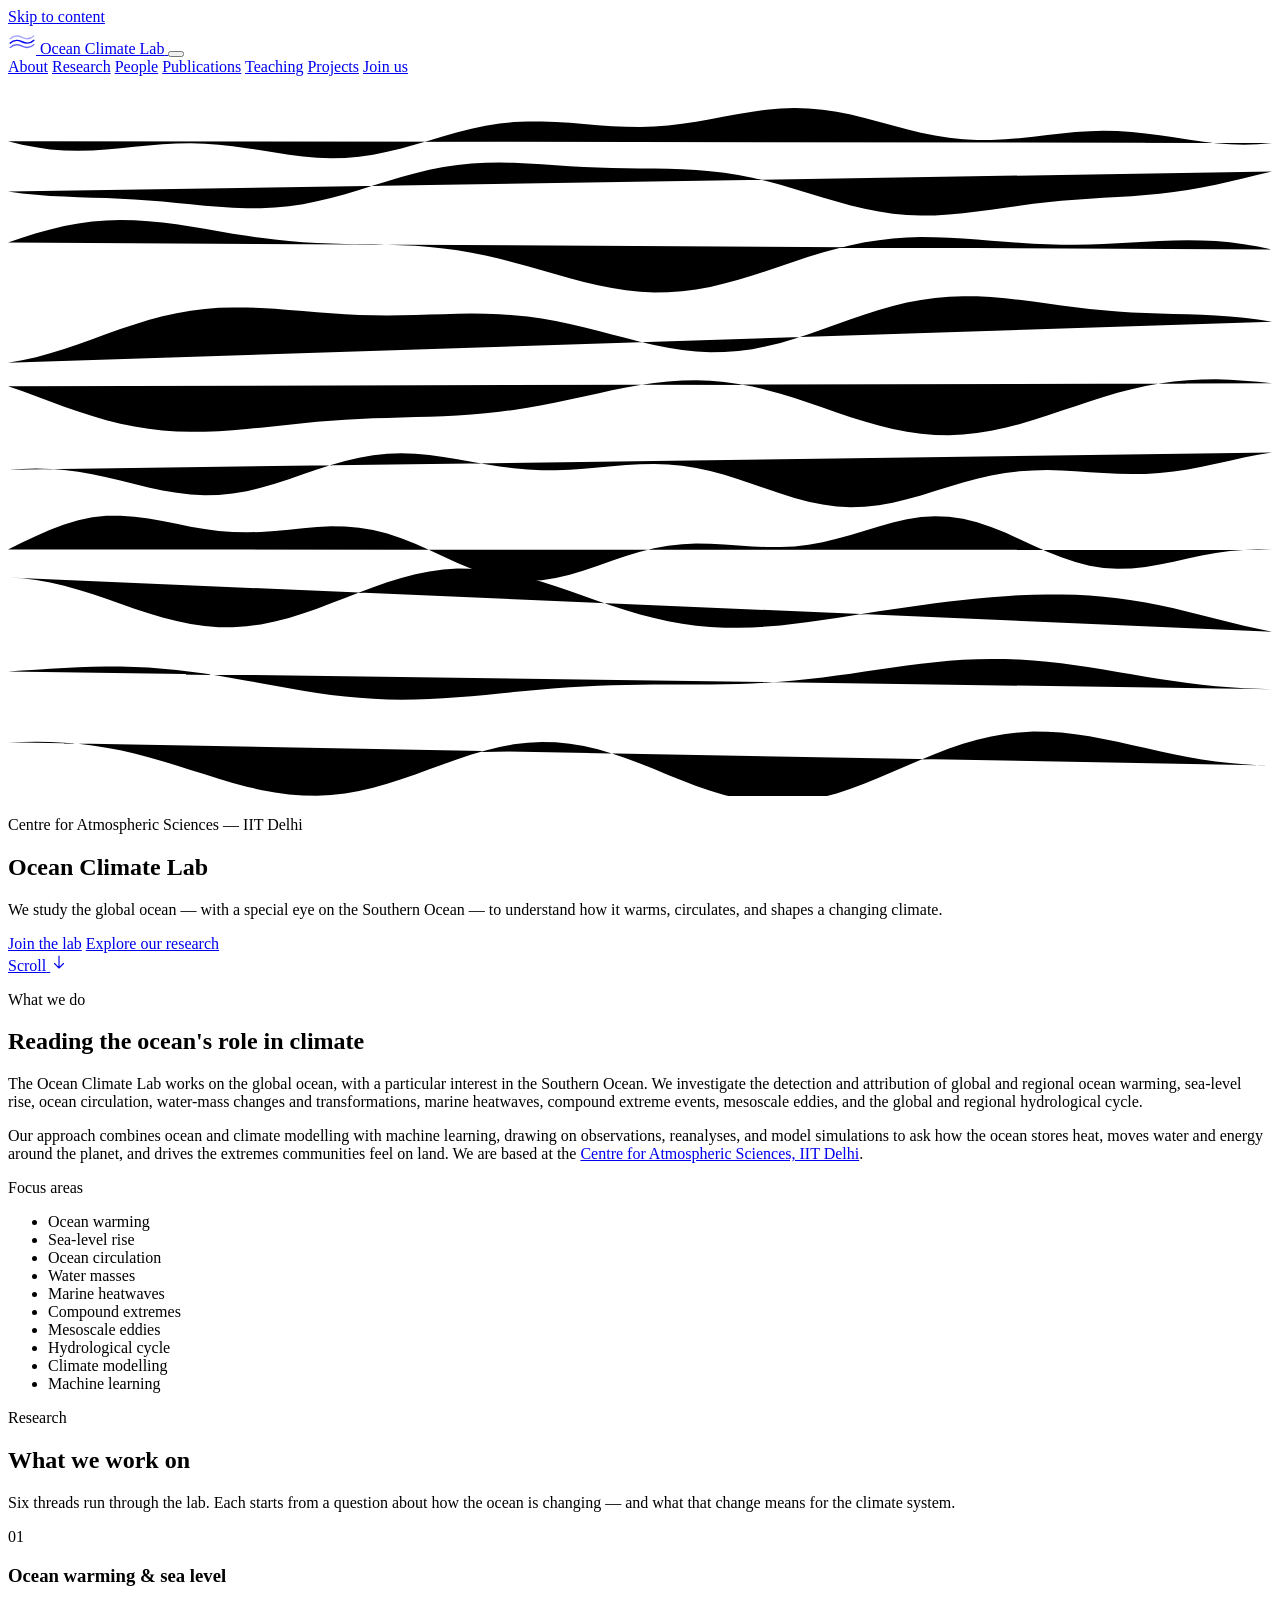
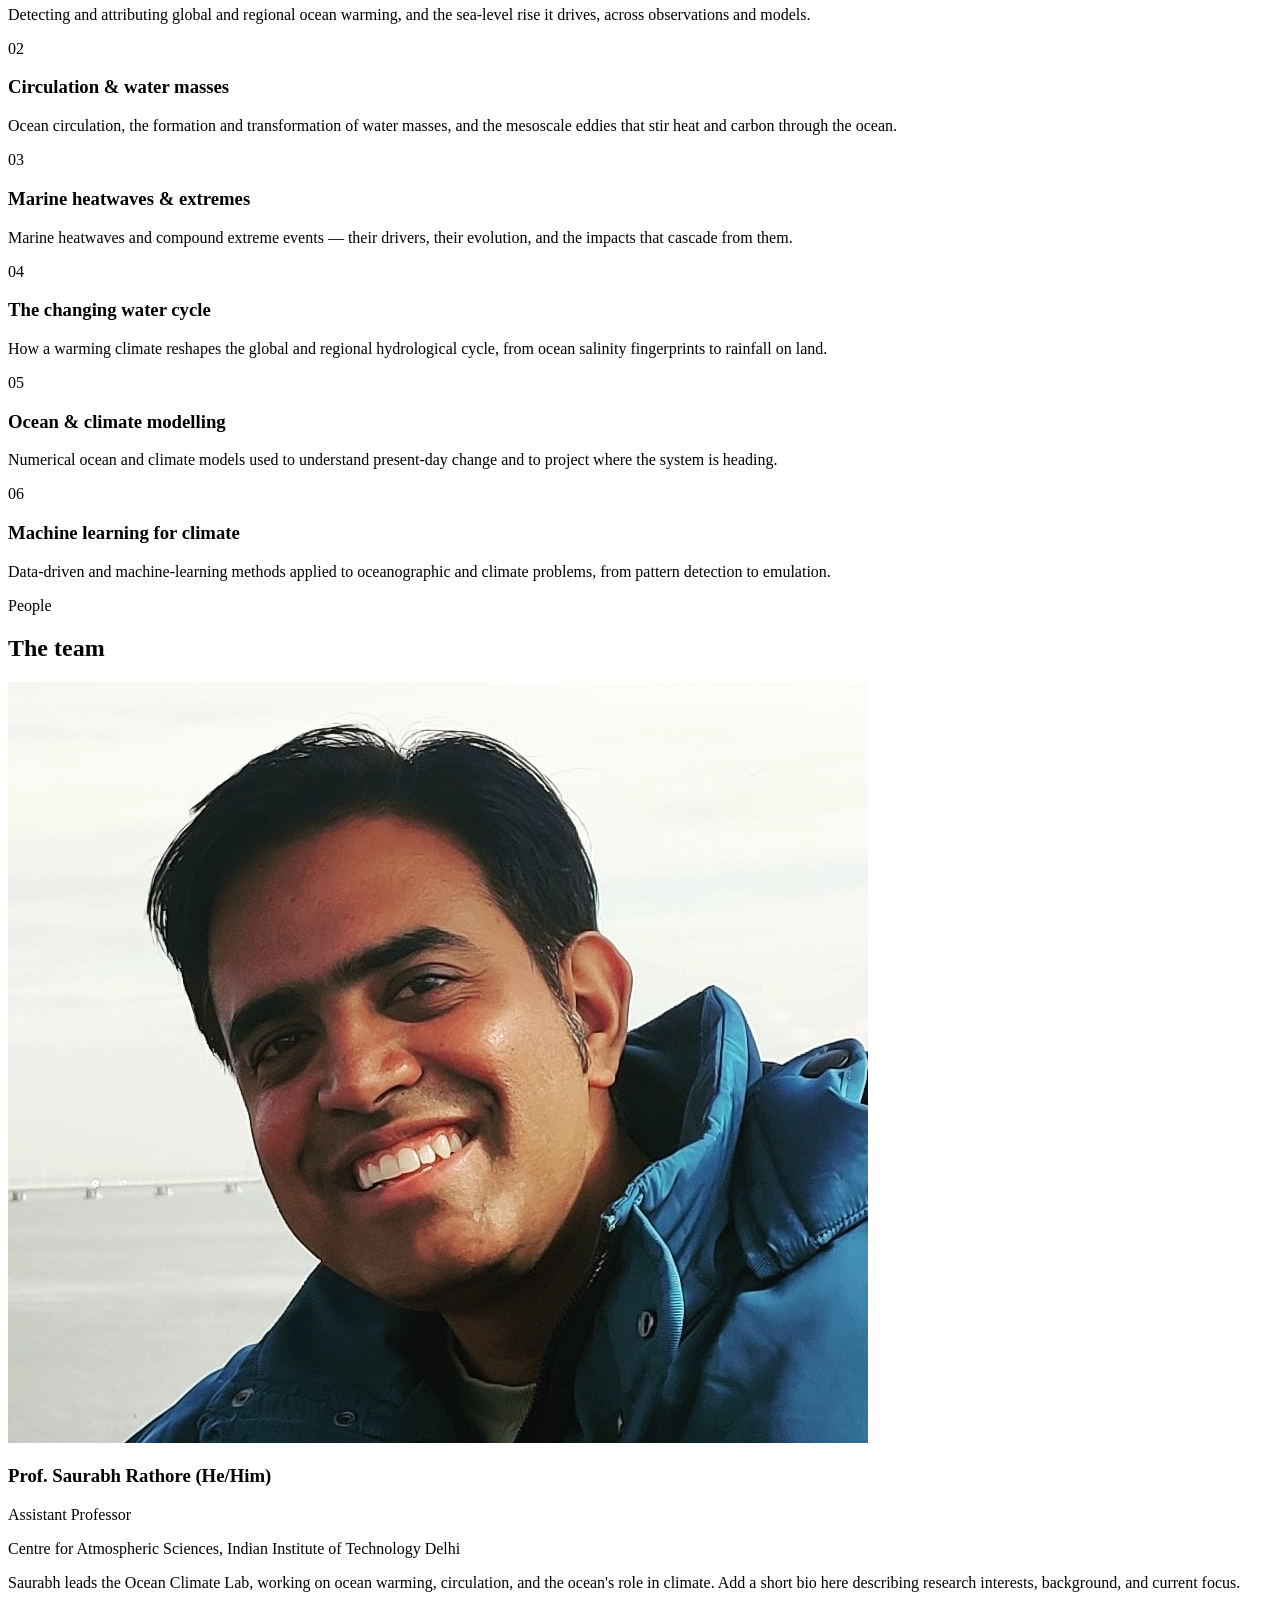
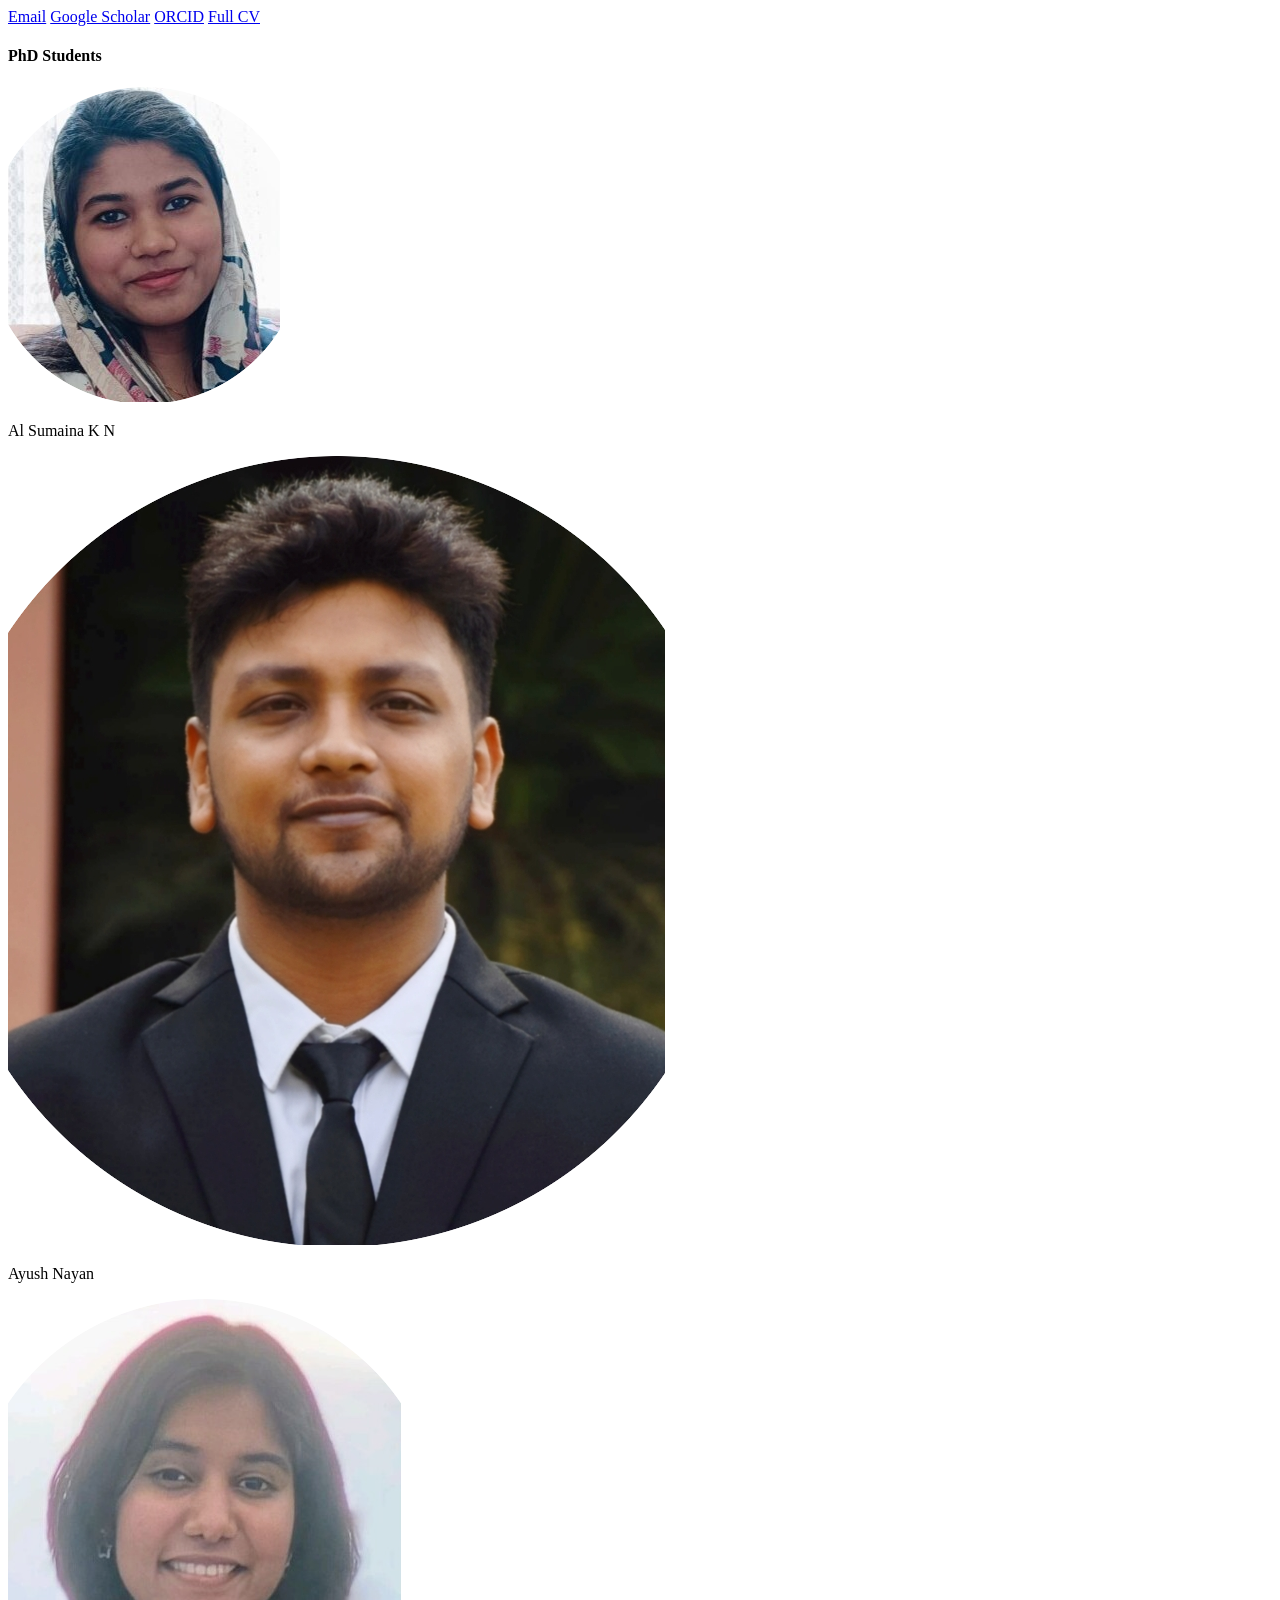
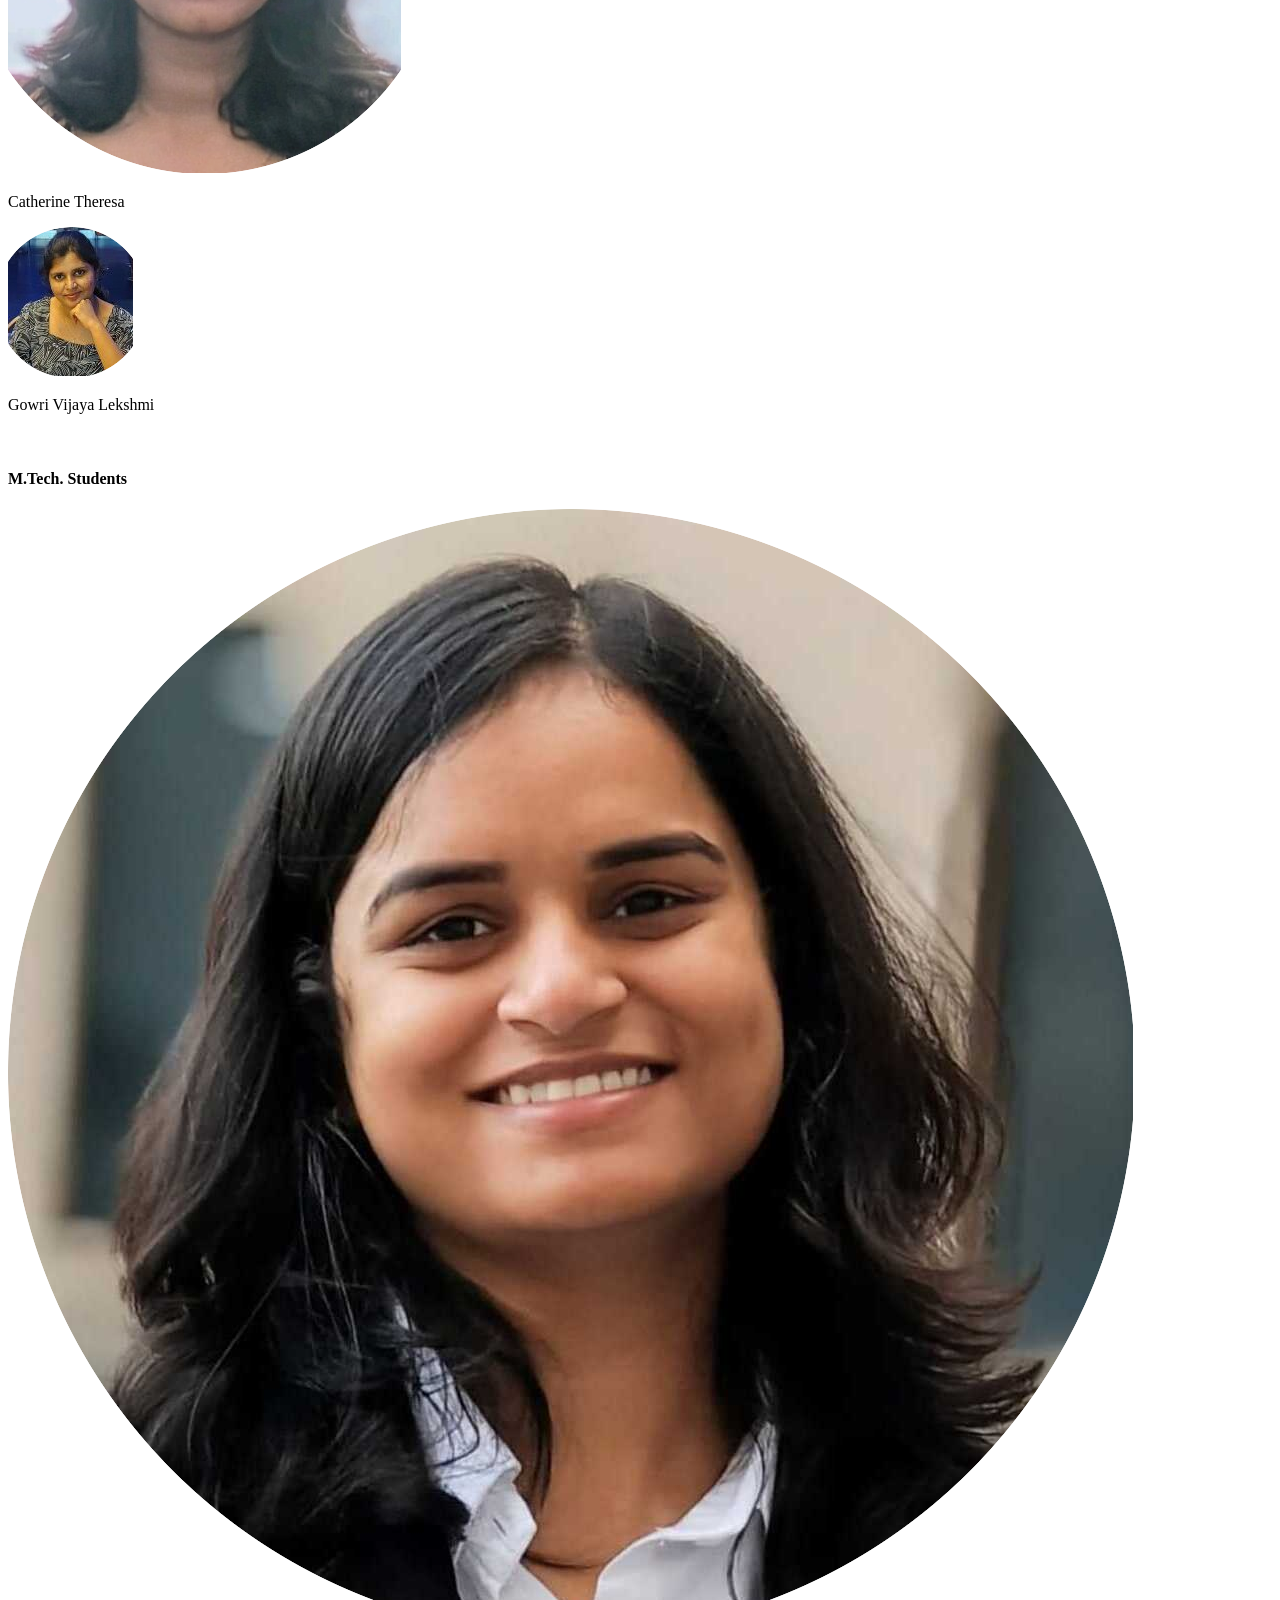
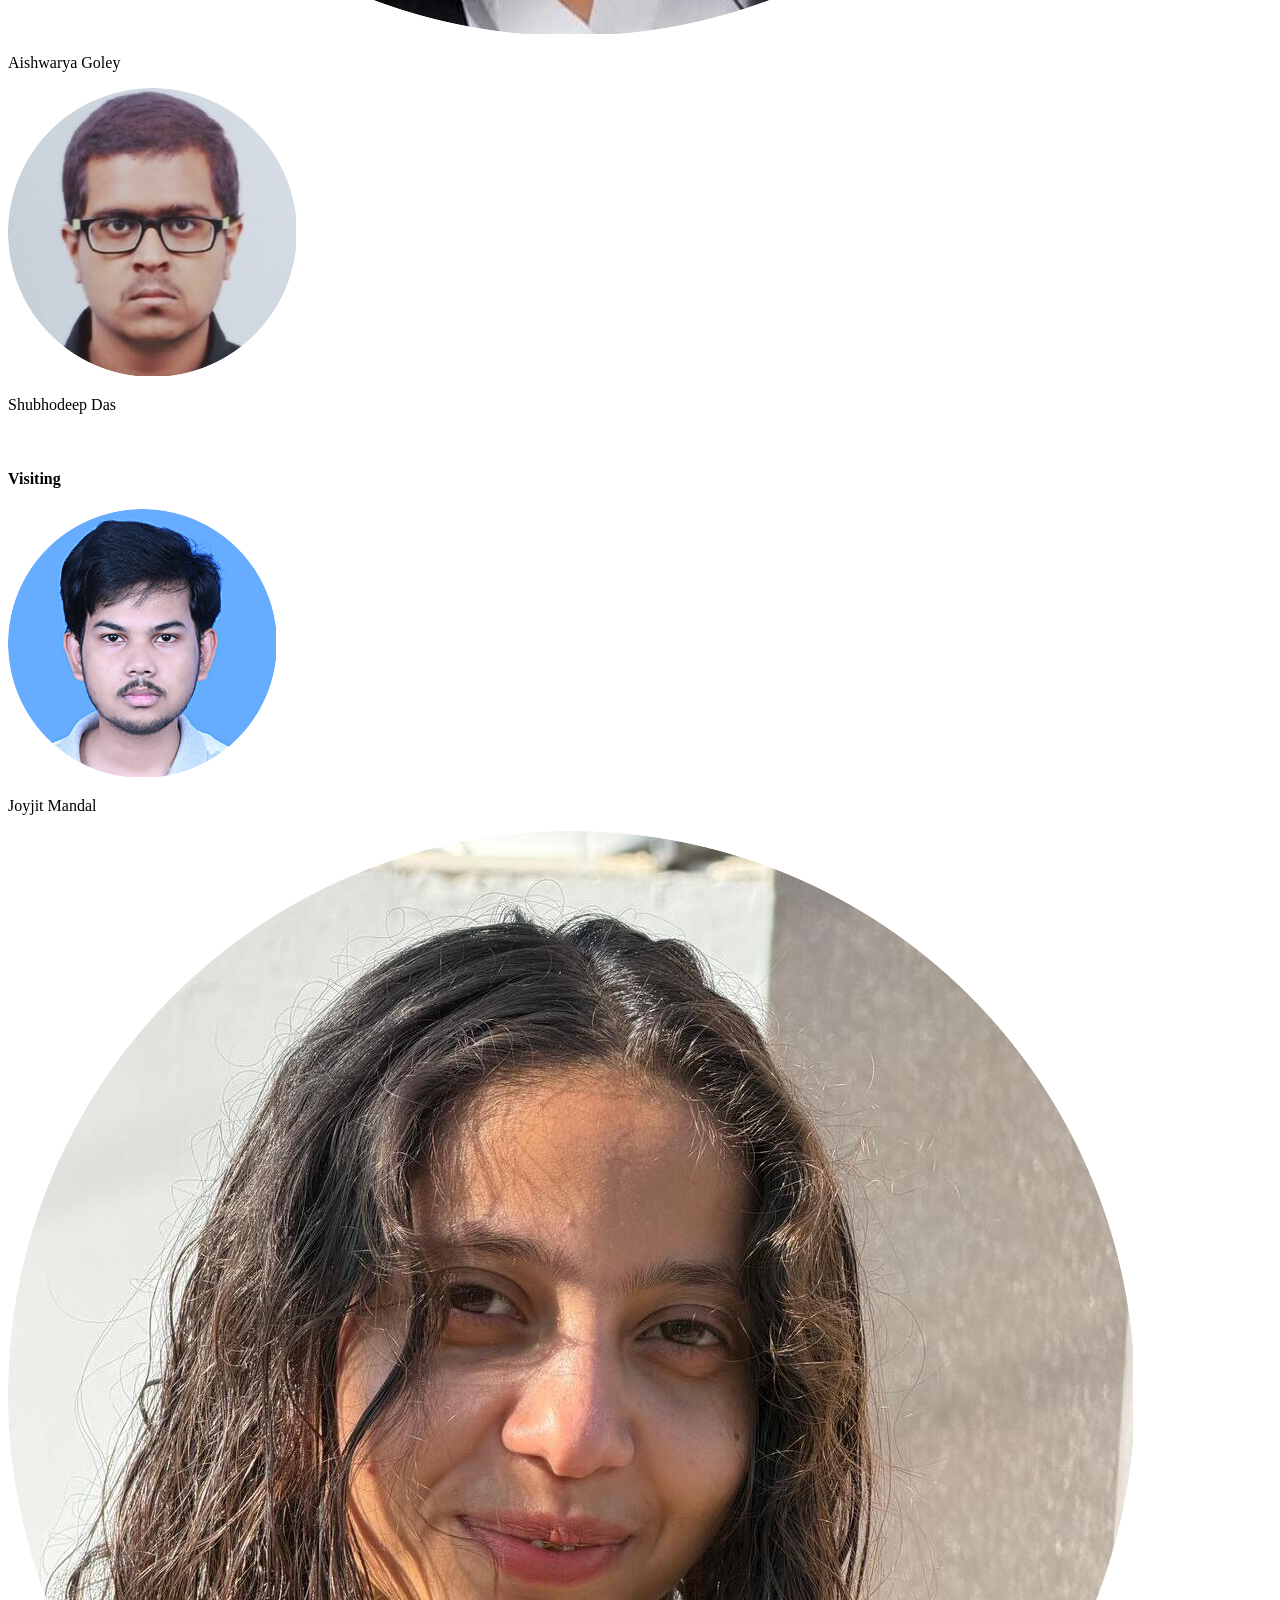
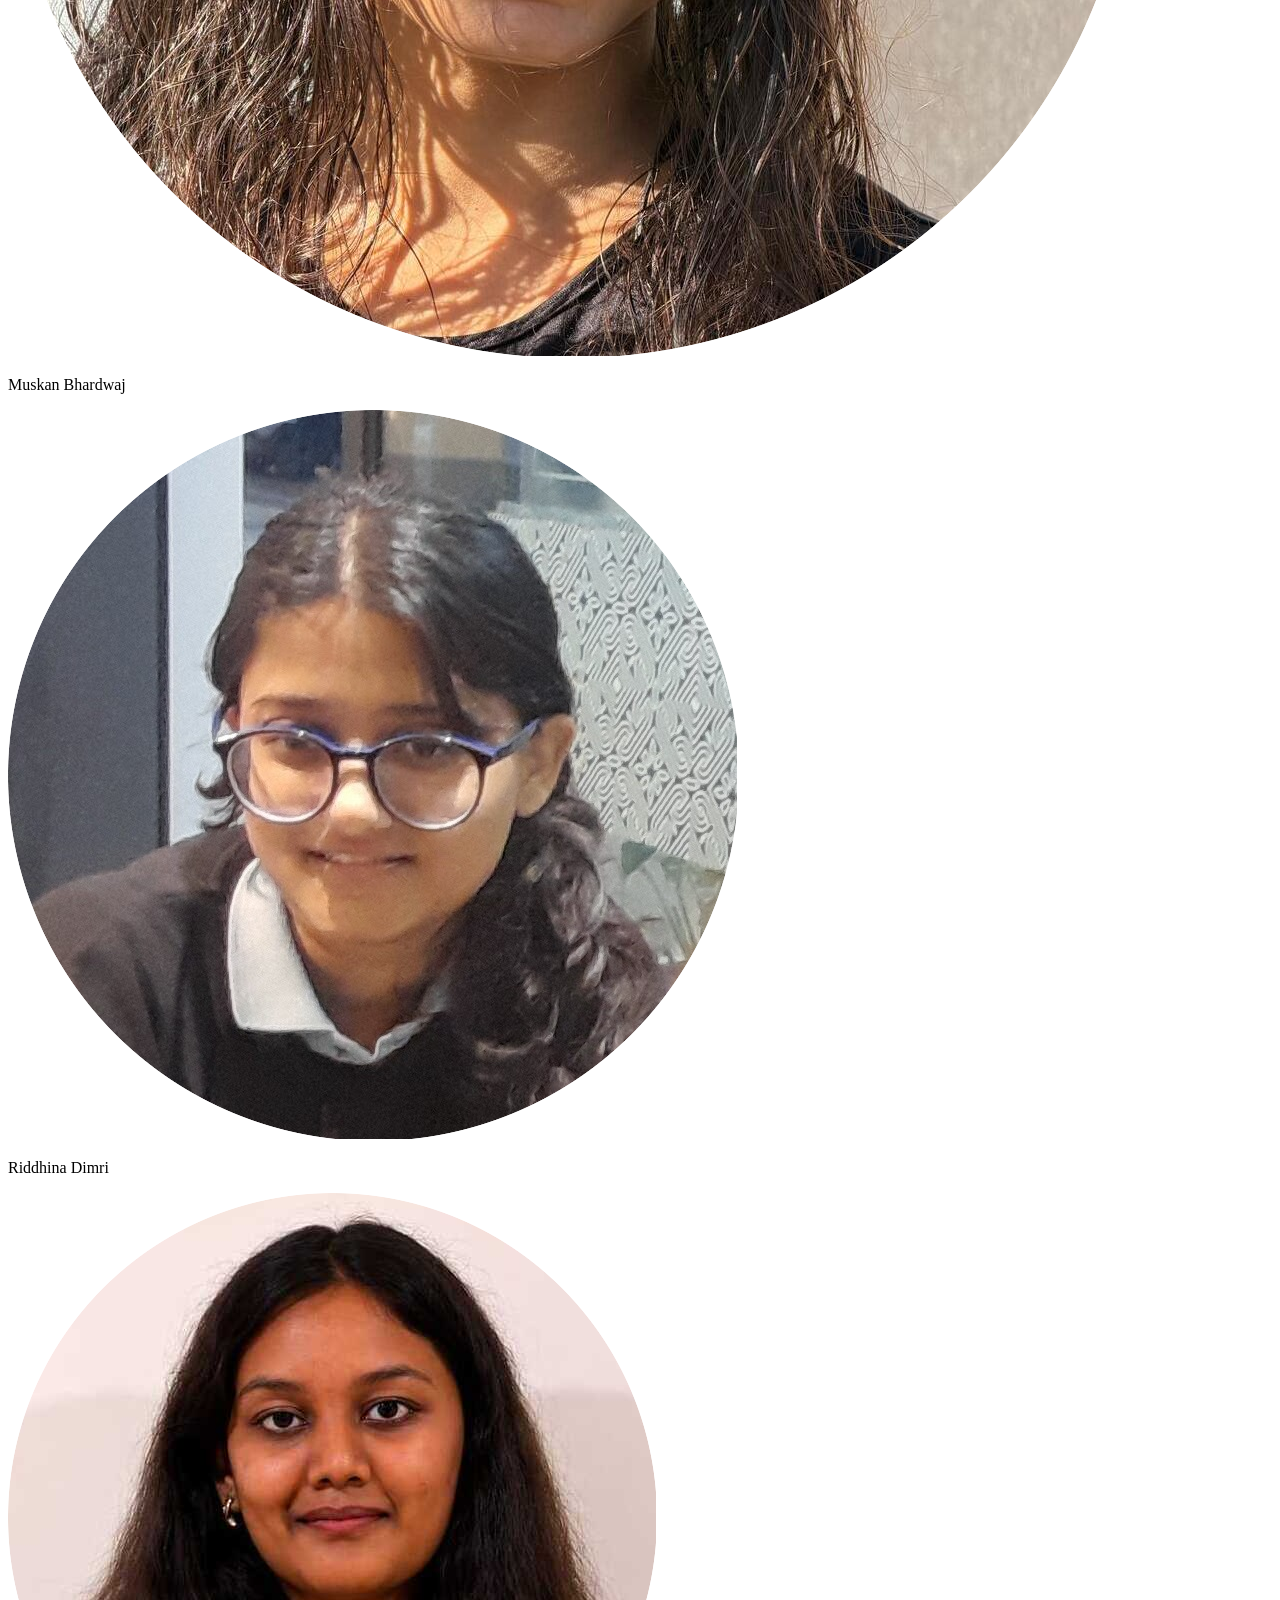
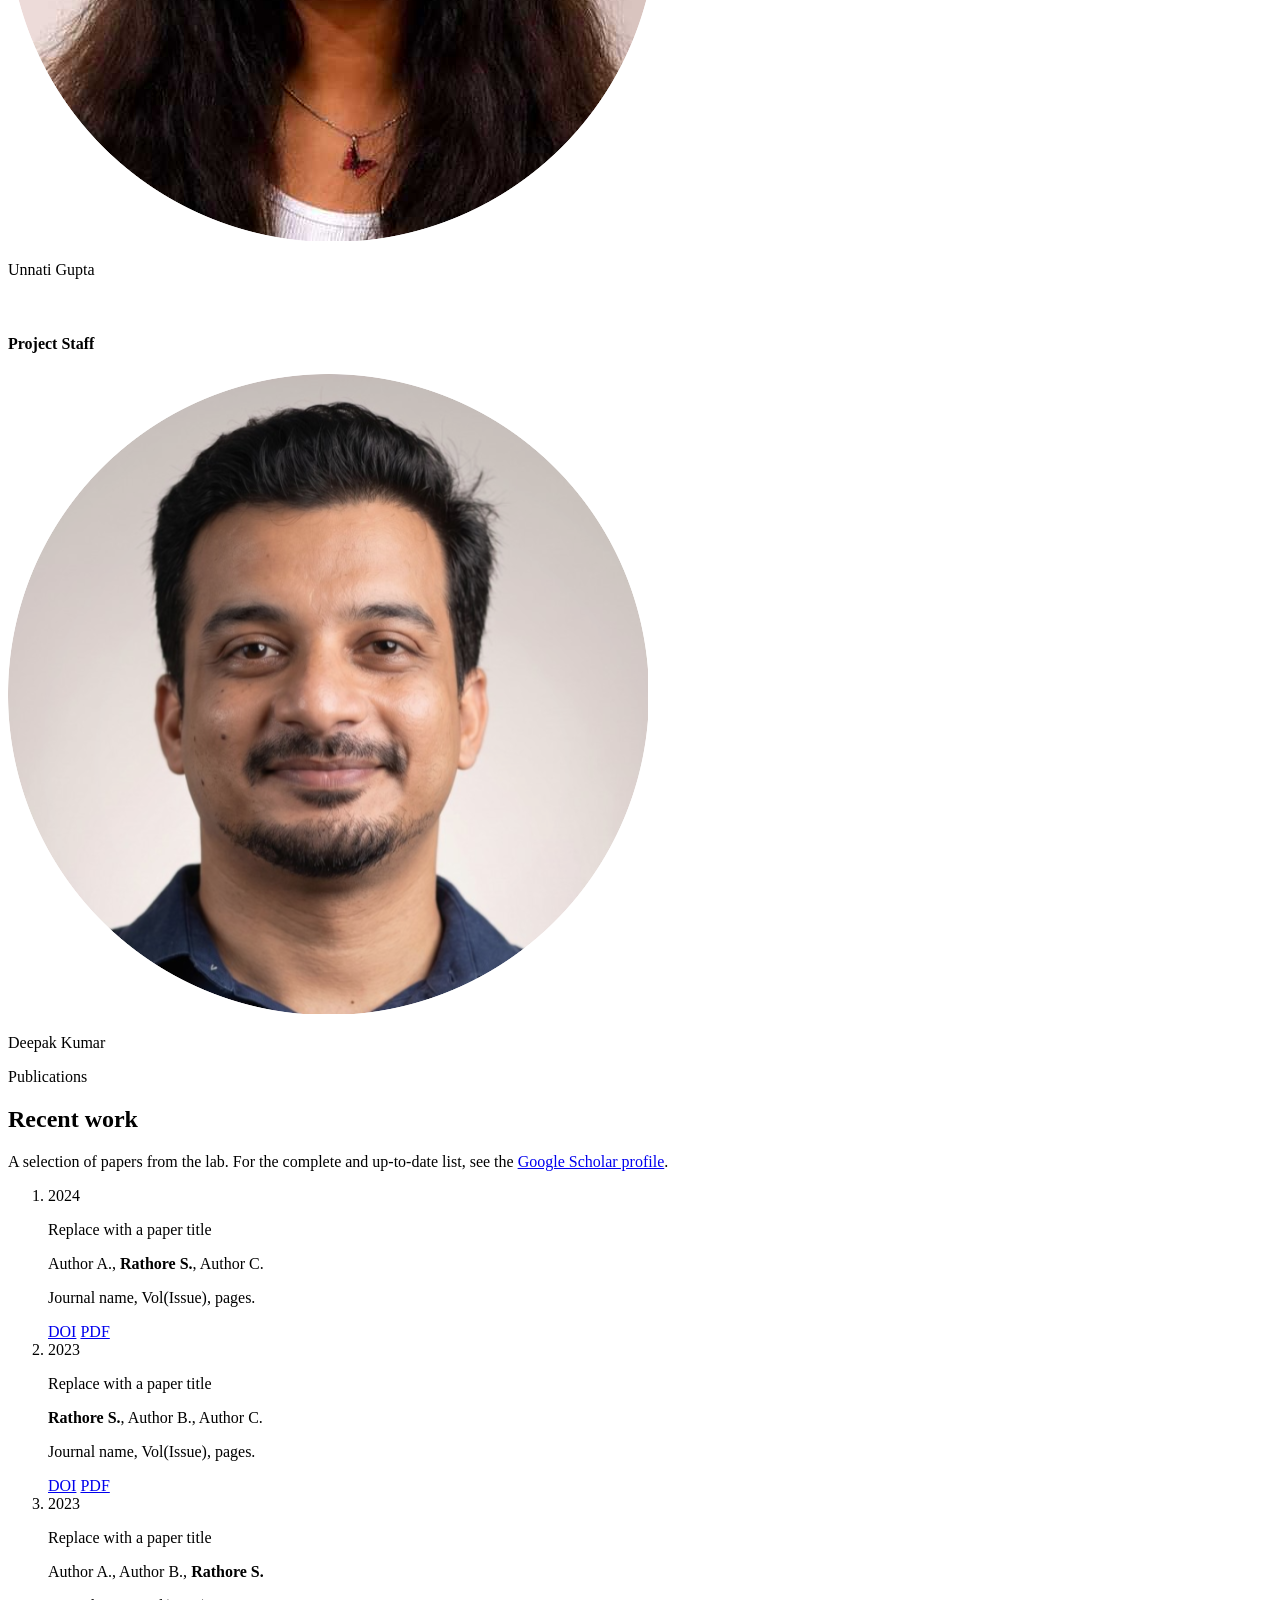
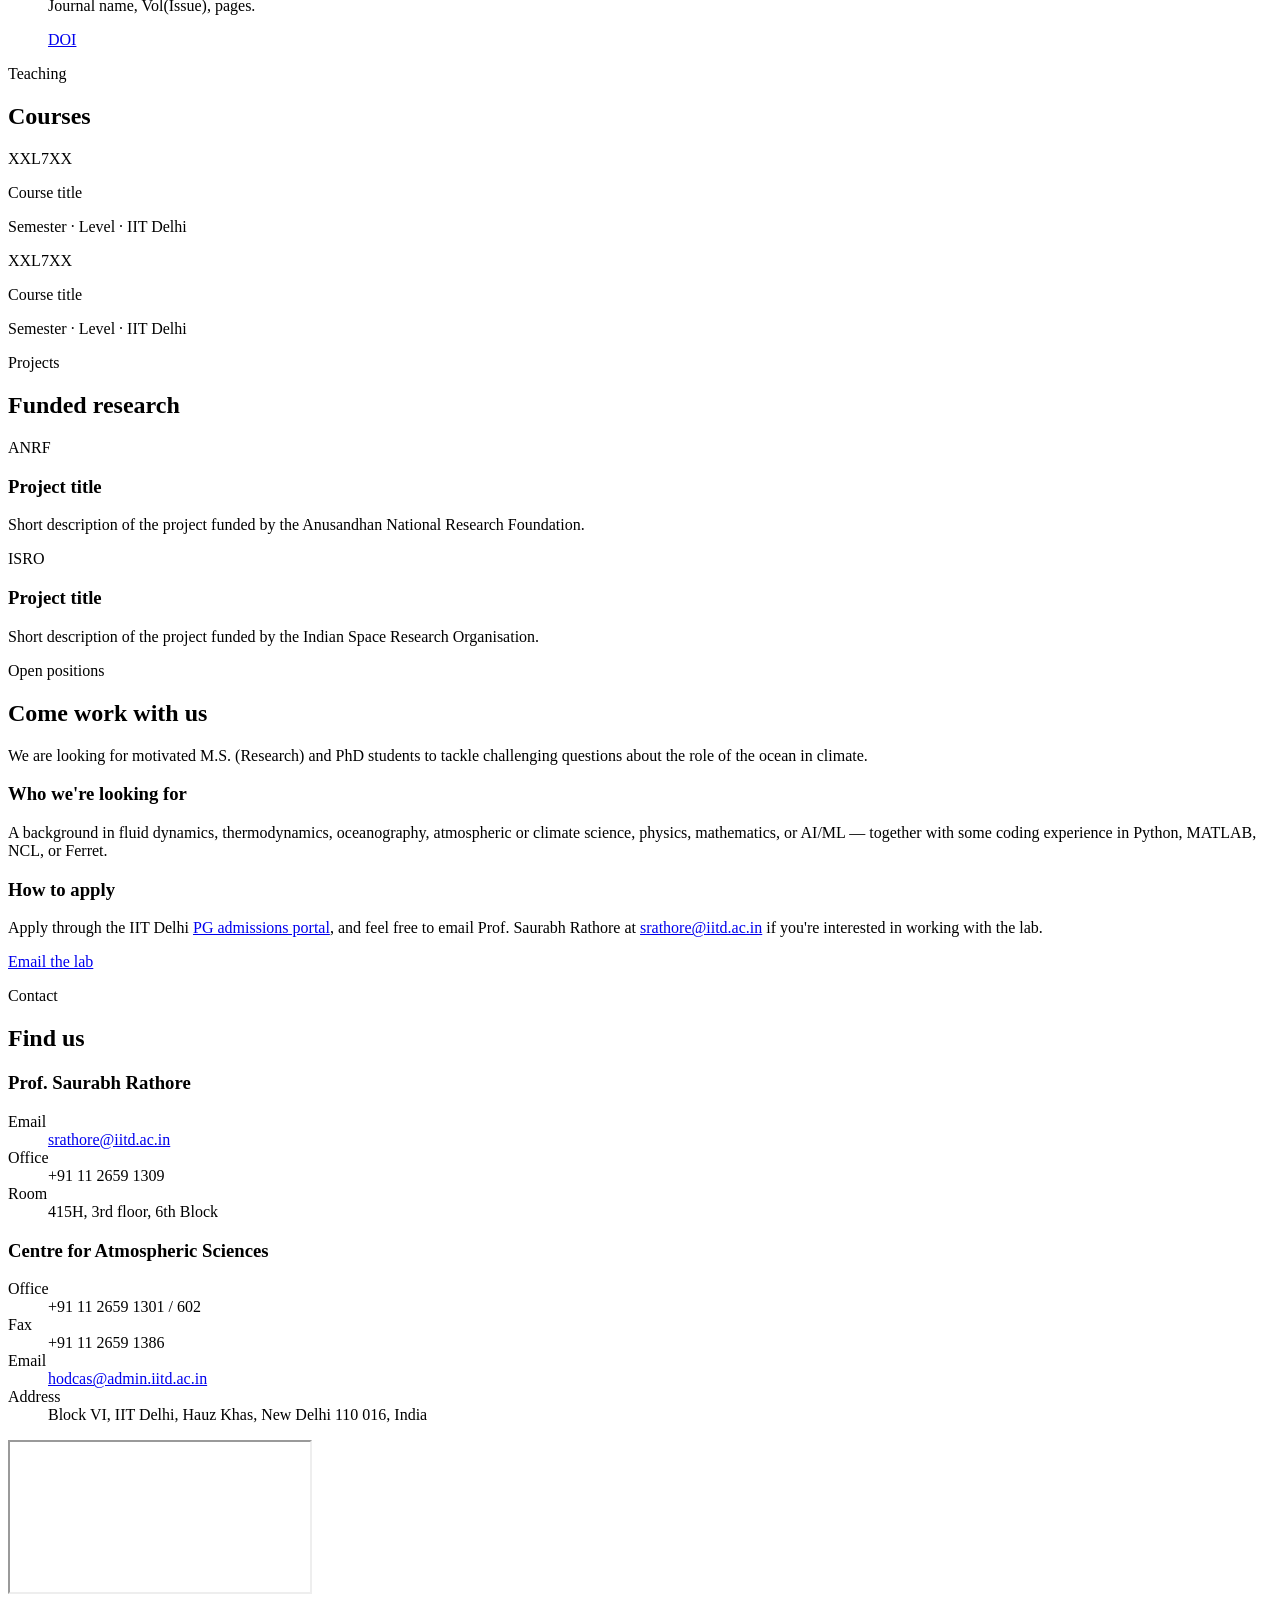
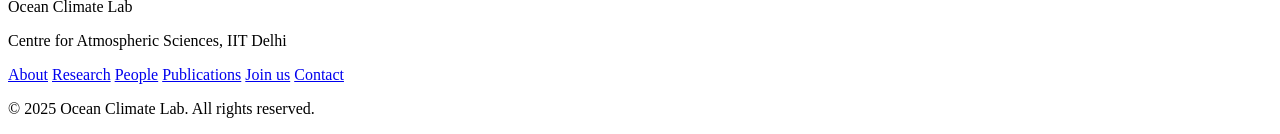
==== commit cada42f5: "Update index.html" ====
--- a/index.html
+++ b/index.html
@@ -204,8 +204,8 @@
             <img src="images/Saurabh-Rathore.jpg" alt="Prof. Saurabh Rathore">
           </div>
           <div class="pi__body">
-            <p class="pi__role">Principal Investigator</p>
             <h3 class="pi__name">Prof. Saurabh Rathore <span class="pi__pronouns">(He/Him)</span></h3>
+            <p class="pi__role">Assistant Professor</p>
             <p class="pi__aff">Centre for Atmospheric Sciences, Indian Institute of Technology Delhi</p>
             <p class="pi__bio">
               <!-- TODO: paste the PI's short bio here. A 3–4 sentence summary works best. -->
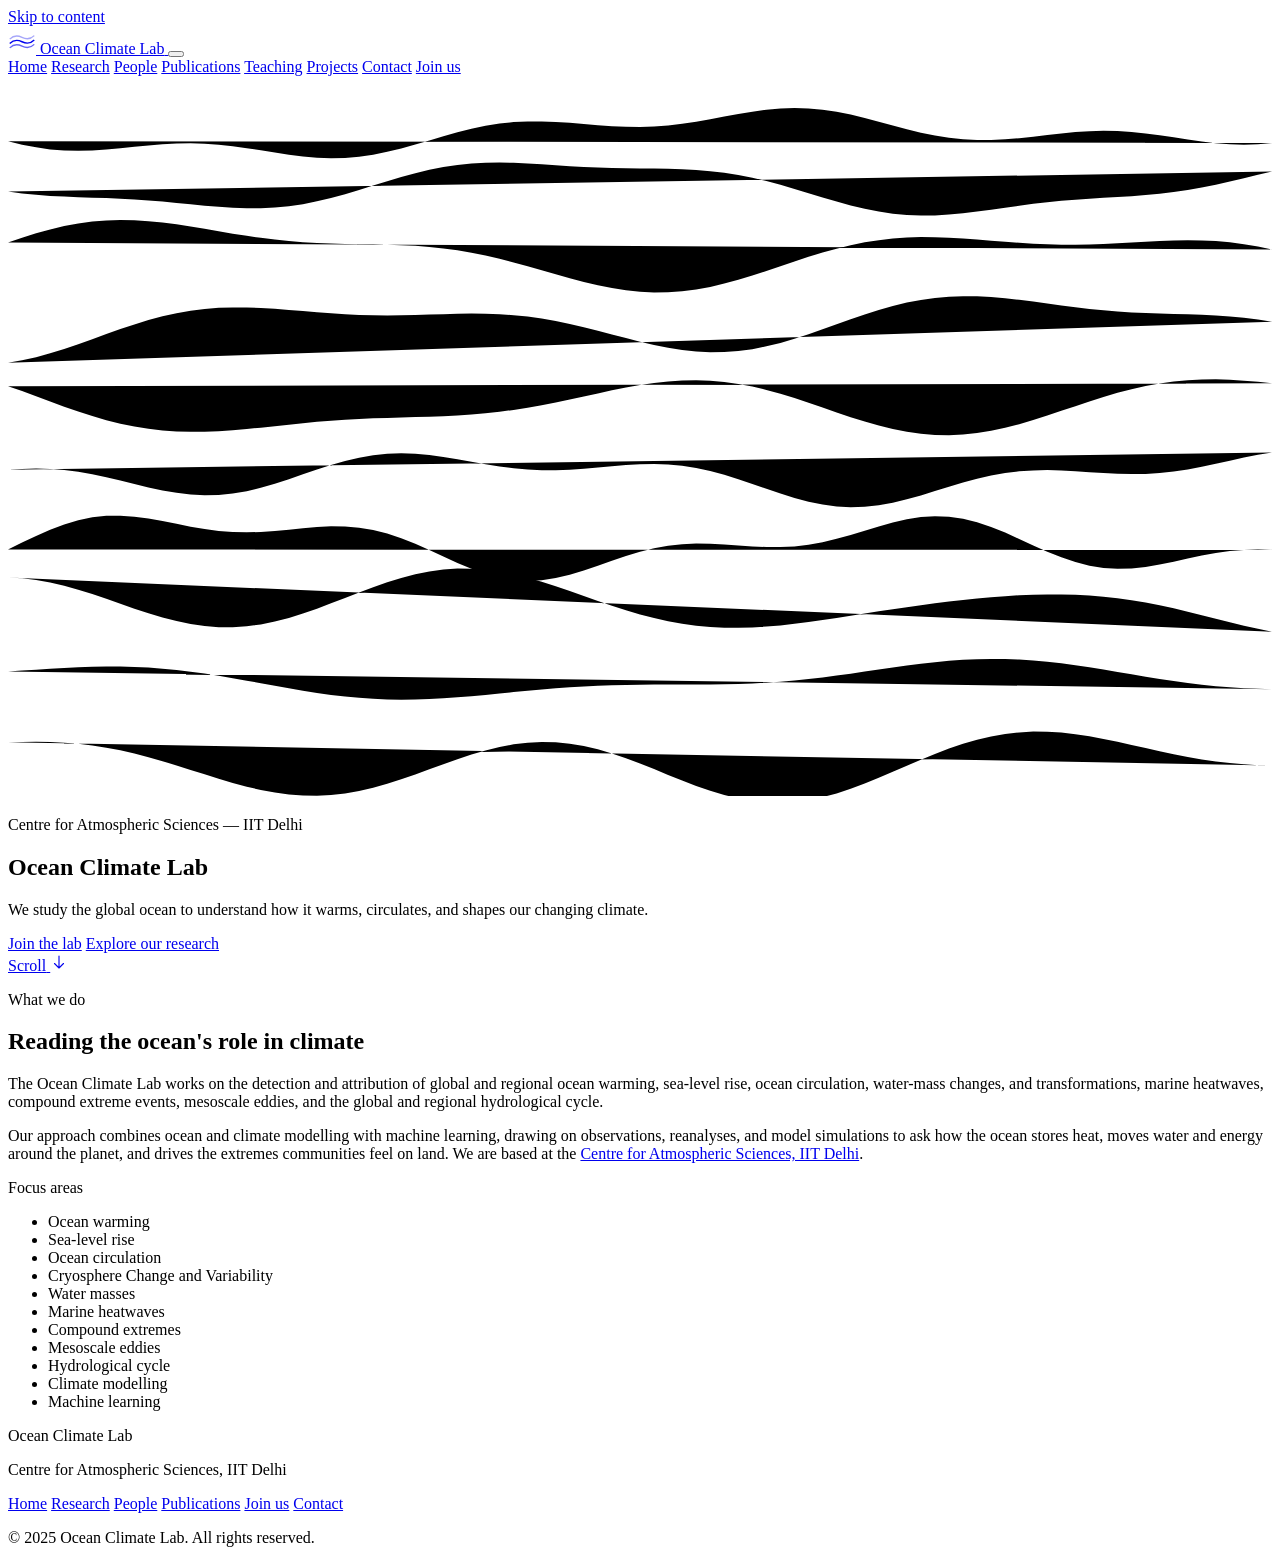
==== commit 7d37c70e: "Update index.html" ====
--- a/index.html
+++ b/index.html
@@ -8,7 +8,7 @@
 
   <!-- Social preview -->
   <meta property="og:title" content="Ocean Climate Lab" />
-  <meta property="og:description" content="Studying the global ocean — with a special eye on the Southern Ocean — and its role in a changing climate." />
+  <meta property="og:description" content="Studying the global ocean and its role in a changing climate." />
   <meta property="og:type" content="website" />
 
   <!-- Fonts -->
@@ -18,6 +18,17 @@
 
   <link rel="stylesheet" href="style.css" />
   <script>document.documentElement.classList.add('js');</script>
+  <style>
+    /* PI social / research profile icons */
+    .pi__social{ display:flex; flex-wrap:wrap; gap:10px; margin-top:14px; }
+    .pi__social a{ width:42px; height:42px; border-radius:10px; border:1px solid var(--c-line);
+      background:#fff; display:grid; place-items:center; padding:7px;
+      transition:transform .15s ease, border-color .2s ease, box-shadow .2s ease; }
+    .pi__social a:hover{ transform:translateY(-2px); border-color:var(--c-current);
+      box-shadow:0 8px 18px -10px rgba(8,34,48,.45); }
+    .pi__social img{ width:100%; height:100%; object-fit:contain; display:block; }
+    .pill--cv{ background:var(--c-foam); border-color:var(--c-current); color:var(--c-ocean); font-weight:600; }
+  </style>
 </head>
 <body>
   <a class="skip-link" href="#main">Skip to content</a>
@@ -25,7 +36,7 @@
   <!-- ============ NAV ============ -->
   <header class="nav" id="nav">
     <div class="nav__inner">
-      <a class="brand" href="#home" aria-label="Ocean Climate Lab home">
+      <a class="brand" href="index.html" aria-label="Ocean Climate Lab home">
         <span class="brand__mark" aria-hidden="true">
           <svg viewBox="0 0 32 32" width="28" height="28">
             <path d="M2 20 Q8 14 16 18 T30 16" fill="none" stroke="currentColor" stroke-width="1.6"/>
@@ -41,13 +52,14 @@
       </button>
 
       <nav class="nav__menu" id="navMenu" aria-label="Primary">
-        <a href="#about">About</a>
-        <a href="#research">Research</a>
-        <a href="#people">People</a>
-        <a href="#publications">Publications</a>
-        <a href="#teaching">Teaching</a>
-        <a href="#projects">Projects</a>
-        <a href="#join" class="nav__cta">Join us</a>
+        <a href="index.html" class="is-active" aria-current="page">Home</a>
+        <a href="research.html">Research</a>
+        <a href="people.html">People</a>
+        <a href="publications.html">Publications</a>
+        <a href="teaching.html">Teaching</a>
+        <a href="projects.html">Projects</a>
+        <a href="contact.html">Contact</a>
+        <a href="join.html" class="nav__cta">Join us</a>
       </nav>
     </div>
   </header>
@@ -79,12 +91,11 @@
         <p class="eyebrow eyebrow--light">Centre for Atmospheric Sciences — IIT Delhi</p>
         <h1 class="hero__title">Ocean Climate Lab</h1>
         <p class="hero__lede">
-          We study the global ocean — with a special eye on the Southern Ocean — to understand
-          how it warms, circulates, and shapes a changing climate.
+          We study the global ocean to understand how it warms, circulates, and shapes our changing climate.
         </p>
         <div class="hero__actions">
-          <a class="btn btn--primary" href="#join">Join the lab</a>
-          <a class="btn btn--ghost" href="#research">Explore our research</a>
+          <a class="btn btn--primary" href="join.html">Join the lab</a>
+          <a class="btn btn--ghost" href="research.html">Explore our research</a>
         </div>
       </div>
 
@@ -105,9 +116,8 @@
         <div class="about__grid">
           <div class="about__lead reveal">
             <p>
-              The Ocean Climate Lab works on the global ocean, with a particular interest in the
-              Southern Ocean. We investigate the detection and attribution of global and regional
-              ocean warming, sea-level rise, ocean circulation, water-mass changes and
+              The Ocean Climate Lab works on the detection and attribution of global and regional
+              ocean warming, sea-level rise, ocean circulation, water-mass changes, and
               transformations, marine heatwaves, compound extreme events, mesoscale eddies, and the
               global and regional hydrological cycle.
             </p>
@@ -125,6 +135,7 @@
               <li>Ocean warming</li>
               <li>Sea-level rise</li>
               <li>Ocean circulation</li>
+              <li>Cryosphere Change and Variability</li>
               <li>Water masses</li>
               <li>Marine heatwaves</li>
               <li>Compound extremes</li>
@@ -134,356 +145,6 @@
               <li>Machine learning</li>
             </ul>
           </aside>
-        </div>
-      </div>
-    </section>
-
-    <!-- ============ RESEARCH ============ -->
-    <section class="section section--alt" id="research">
-      <div class="container">
-        <div class="section__head reveal">
-          <p class="eyebrow">Research</p>
-          <h2 class="section__title">What we work on</h2>
-          <p class="section__intro">
-            Six threads run through the lab. Each starts from a question about how the ocean is
-            changing — and what that change means for the climate system.
-          </p>
-        </div>
-
-        <div class="research-grid">
-          <article class="rcard reveal">
-            <span class="rcard__index" aria-hidden="true">01</span>
-            <h3 class="rcard__title">Ocean warming &amp; sea level</h3>
-            <p>Detecting and attributing global and regional ocean warming, and the sea-level rise it drives, across observations and models.</p>
-          </article>
-
-          <article class="rcard reveal">
-            <span class="rcard__index" aria-hidden="true">02</span>
-            <h3 class="rcard__title">Circulation &amp; water masses</h3>
-            <p>Ocean circulation, the formation and transformation of water masses, and the mesoscale eddies that stir heat and carbon through the ocean.</p>
-          </article>
-
-          <article class="rcard reveal">
-            <span class="rcard__index" aria-hidden="true">03</span>
-            <h3 class="rcard__title">Marine heatwaves &amp; extremes</h3>
-            <p>Marine heatwaves and compound extreme events — their drivers, their evolution, and the impacts that cascade from them.</p>
-          </article>
-
-          <article class="rcard reveal">
-            <span class="rcard__index" aria-hidden="true">04</span>
-            <h3 class="rcard__title">The changing water cycle</h3>
-            <p>How a warming climate reshapes the global and regional hydrological cycle, from ocean salinity fingerprints to rainfall on land.</p>
-          </article>
-
-          <article class="rcard reveal">
-            <span class="rcard__index" aria-hidden="true">05</span>
-            <h3 class="rcard__title">Ocean &amp; climate modelling</h3>
-            <p>Numerical ocean and climate models used to understand present-day change and to project where the system is heading.</p>
-          </article>
-
-          <article class="rcard reveal">
-            <span class="rcard__index" aria-hidden="true">06</span>
-            <h3 class="rcard__title">Machine learning for climate</h3>
-            <p>Data-driven and machine-learning methods applied to oceanographic and climate problems, from pattern detection to emulation.</p>
-          </article>
-        </div>
-      </div>
-    </section>
-
-    <!-- ============ PEOPLE ============ -->
-    <section class="section" id="people">
-      <div class="container">
-        <div class="section__head reveal">
-          <p class="eyebrow">People</p>
-          <h2 class="section__title">The team</h2>
-        </div>
-
-        <!-- Principal Investigator -->
-        <div class="pi reveal">
-          <div class="pi__photo">
-            <img src="images/Saurabh-Rathore.jpg" alt="Prof. Saurabh Rathore">
-          </div>
-          <div class="pi__body">
-            <h3 class="pi__name">Prof. Saurabh Rathore <span class="pi__pronouns">(He/Him)</span></h3>
-            <p class="pi__role">Assistant Professor</p>
-            <p class="pi__aff">Centre for Atmospheric Sciences, Indian Institute of Technology Delhi</p>
-            <p class="pi__bio">
-              <!-- TODO: paste the PI's short bio here. A 3–4 sentence summary works best. -->
-              Saurabh leads the Ocean Climate Lab, working on ocean warming, circulation, and the
-              ocean's role in climate. Add a short bio here describing research interests, background,
-              and current focus.
-            </p>
-            <div class="pi__links">
-              <a class="pill" href="mailto:srathore@iitd.ac.in">Email</a>
-              <!-- TODO: replace # with real profile links -->
-              <a class="pill" href="#" target="_blank" rel="noopener">Google Scholar</a>
-              <a class="pill" href="#" target="_blank" rel="noopener">ORCID</a>
-              <a class="pill" href="#" target="_blank" rel="noopener">Full CV</a>
-            </div>
-          </div>
-        </div>
-
-        <!-- ====== PhD students ====== -->
-        <div class="people-group reveal">
-          <h4 class="people-group__title">PhD Students</h4>
-          <div class="member-grid">
-            <article class="member">
-              <div class="member__photo"><img src="images/Al-Sumaina-KN.png" alt="Al Sumaina K N"></div>
-              <p class="member__name">Al Sumaina K N</p>
-            </article>
-            <article class="member">
-              <div class="member__photo"><img src="images/Ayush-Nayan.png" alt="Ayush Nayan"></div>
-              <p class="member__name">Ayush Nayan</p>
-            </article>
-            <article class="member">
-              <div class="member__photo"><img src="images/Catherine-Theresa.png" alt="Catherine Theresa"></div>
-              <p class="member__name">Catherine Theresa</p>
-            </article>
-            <article class="member">
-              <div class="member__photo"><img src="images/Gowri-Vijaya-Lekshmi.png" alt="Gowri Vijaya Lekshmi"></div>
-              <p class="member__name">Gowri Vijaya Lekshmi</p>
-            </article>
-          </div>
-        </div>
-
-        <!-- ====== M.Tech. students ====== -->
-        <div class="people-group reveal" style="margin-top: clamp(2.5rem, 5vw, 3.5rem);">
-          <h4 class="people-group__title">M.Tech. Students</h4>
-          <div class="member-grid">
-            <article class="member">
-              <div class="member__photo"><img src="images/Aishwarya-Goley.png" alt="Aishwarya Goley"></div>
-              <p class="member__name">Aishwarya Goley</p>
-            </article>
-            <article class="member">
-              <div class="member__photo"><img src="images/Shubhodeep-Das.png" alt="Shubhodeep Das"></div>
-              <p class="member__name">Shubhodeep Das</p>
-            </article>
-          </div>
-        </div>
-
-        <!-- ====== Visiting ====== -->
-        <div class="people-group reveal" style="margin-top: clamp(2.5rem, 5vw, 3.5rem);">
-          <h4 class="people-group__title">Visiting</h4>
-          <div class="member-grid">
-            <article class="member">
-              <div class="member__photo"><img src="images/Joyjit-Mandal.png" alt="Joyjit Mandal"></div>
-              <p class="member__name">Joyjit Mandal</p>
-            </article>
-            <article class="member">
-              <div class="member__photo"><img src="images/Muskan-Bhardwaj.png" alt="Muskan"></div>
-              <p class="member__name">Muskan Bhardwaj</p>
-            </article>
-            <article class="member">
-              <div class="member__photo"><img src="images/Riddhina-Dimri.png" alt="Riddhina Dimri"></div>
-              <p class="member__name">Riddhina Dimri</p>
-            </article>
-            <article class="member">
-              <div class="member__photo"><img src="images/Unnati-Gupta.png" alt="Unnati Gupta"></div>
-              <p class="member__name">Unnati Gupta</p>
-            </article>
-          </div>
-        </div>
-
-        <!-- ====== Project staff ====== -->
-        <div class="people-group reveal" style="margin-top: clamp(2.5rem, 5vw, 3.5rem);">
-          <h4 class="people-group__title">Project Staff</h4>
-          <div class="member-grid">
-            <article class="member">
-              <div class="member__photo"><img src="images/Deepak-Kumar.png" alt="Deepak Kumar"></div>
-              <p class="member__name">Deepak Kumar</p>
-            </article>
-          </div>
-        </div>
-      </div>
-    </section>
-
-    <!-- ============ PUBLICATIONS ============ -->
-    <section class="section section--alt" id="publications">
-      <div class="container">
-        <div class="section__head reveal">
-          <p class="eyebrow">Publications</p>
-          <h2 class="section__title">Recent work</h2>
-          <p class="section__intro">
-            A selection of papers from the lab. For the complete and up-to-date list, see the
-            <!-- TODO: replace # with the PI's Google Scholar profile URL -->
-            <a href="#" target="_blank" rel="noopener">Google Scholar profile</a>.
-          </p>
-        </div>
-
-        <!-- Duplicate a .pub item to add a publication. Newest first. -->
-        <ol class="pub-list reveal">
-          <li class="pub">
-            <span class="pub__year">2024</span>
-            <div class="pub__body">
-              <p class="pub__title">Replace with a paper title</p>
-              <p class="pub__authors">Author A., <strong>Rathore S.</strong>, Author C.</p>
-              <p class="pub__venue">Journal name, Vol(Issue), pages.</p>
-              <div class="pub__links">
-                <a href="#" target="_blank" rel="noopener">DOI</a>
-                <a href="#" target="_blank" rel="noopener">PDF</a>
-              </div>
-            </div>
-          </li>
-
-          <li class="pub">
-            <span class="pub__year">2023</span>
-            <div class="pub__body">
-              <p class="pub__title">Replace with a paper title</p>
-              <p class="pub__authors"><strong>Rathore S.</strong>, Author B., Author C.</p>
-              <p class="pub__venue">Journal name, Vol(Issue), pages.</p>
-              <div class="pub__links">
-                <a href="#" target="_blank" rel="noopener">DOI</a>
-                <a href="#" target="_blank" rel="noopener">PDF</a>
-              </div>
-            </div>
-          </li>
-
-          <li class="pub">
-            <span class="pub__year">2023</span>
-            <div class="pub__body">
-              <p class="pub__title">Replace with a paper title</p>
-              <p class="pub__authors">Author A., Author B., <strong>Rathore S.</strong></p>
-              <p class="pub__venue">Journal name, Vol(Issue), pages.</p>
-              <div class="pub__links">
-                <a href="#" target="_blank" rel="noopener">DOI</a>
-              </div>
-            </div>
-          </li>
-        </ol>
-      </div>
-    </section>
-
-    <!-- ============ TEACHING ============ -->
-    <section class="section" id="teaching">
-      <div class="container">
-        <div class="section__head reveal">
-          <p class="eyebrow">Teaching</p>
-          <h2 class="section__title">Courses</h2>
-        </div>
-
-        <!-- Duplicate a .course row to add a course. -->
-        <div class="course-list reveal">
-          <div class="course">
-            <span class="course__code">XXL7XX</span>
-            <div class="course__body">
-              <p class="course__name">Course title</p>
-              <p class="course__meta">Semester · Level · IIT Delhi</p>
-            </div>
-          </div>
-          <div class="course">
-            <span class="course__code">XXL7XX</span>
-            <div class="course__body">
-              <p class="course__name">Course title</p>
-              <p class="course__meta">Semester · Level · IIT Delhi</p>
-            </div>
-          </div>
-        </div>
-      </div>
-    </section>
-
-    <!-- ============ PROJECTS ============ -->
-    <section class="section section--alt" id="projects">
-      <div class="container">
-        <div class="section__head reveal">
-          <p class="eyebrow">Projects</p>
-          <h2 class="section__title">Funded research</h2>
-        </div>
-
-        <div class="project-grid">
-          <article class="project reveal">
-            <p class="project__funder">ANRF</p>
-            <h3 class="project__title">Project title</h3>
-            <p class="project__desc">
-              <!-- TODO: add a short description of the ANRF-funded project, the questions it
-                   tackles, and the timeline. -->
-              Short description of the project funded by the Anusandhan National Research Foundation.
-            </p>
-          </article>
-
-          <article class="project reveal">
-            <p class="project__funder">ISRO</p>
-            <h3 class="project__title">Project title</h3>
-            <p class="project__desc">
-              <!-- TODO: add a short description of the ISRO-funded project. -->
-              Short description of the project funded by the Indian Space Research Organisation.
-            </p>
-          </article>
-        </div>
-      </div>
-    </section>
-
-    <!-- ============ JOIN US ============ -->
-    <section class="join" id="join">
-      <div class="container">
-        <div class="join__inner reveal">
-          <p class="eyebrow eyebrow--light">Open positions</p>
-          <h2 class="join__title">Come work with us</h2>
-          <p class="join__lede">
-            We are looking for motivated M.S. (Research) and PhD students to tackle challenging
-            questions about the role of the ocean in climate.
-          </p>
-
-          <div class="join__cols">
-            <div class="join__col">
-              <h3>Who we're looking for</h3>
-              <p>
-                A background in fluid dynamics, thermodynamics, oceanography, atmospheric or climate
-                science, physics, mathematics, or AI/ML — together with some coding experience in
-                Python, MATLAB, NCL, or Ferret.
-              </p>
-            </div>
-            <div class="join__col">
-              <h3>How to apply</h3>
-              <p>
-                Apply through the IIT Delhi
-                <a href="https://home.iitd.ac.in/pg-admissions.php" target="_blank" rel="noopener">PG admissions portal</a>,
-                and feel free to email Prof. Saurabh Rathore at
-                <a href="mailto:srathore@iitd.ac.in">srathore@iitd.ac.in</a>
-                if you're interested in working with the lab.
-              </p>
-            </div>
-          </div>
-
-          <a class="btn btn--primary" href="mailto:srathore@iitd.ac.in">Email the lab</a>
-        </div>
-      </div>
-    </section>
-
-    <!-- ============ CONTACT ============ -->
-    <section class="section" id="contact">
-      <div class="container">
-        <div class="section__head reveal">
-          <p class="eyebrow">Contact</p>
-          <h2 class="section__title">Find us</h2>
-        </div>
-
-        <div class="contact-grid">
-          <div class="contact-card reveal">
-            <h3>Prof. Saurabh Rathore</h3>
-            <dl class="contact-dl">
-              <div><dt>Email</dt><dd><a href="mailto:srathore@iitd.ac.in">srathore@iitd.ac.in</a></dd></div>
-              <div><dt>Office</dt><dd>+91 11 2659 1309</dd></div>
-              <div><dt>Room</dt><dd>415H, 3rd floor, 6th Block</dd></div>
-            </dl>
-          </div>
-
-          <div class="contact-card reveal">
-            <h3>Centre for Atmospheric Sciences</h3>
-            <dl class="contact-dl">
-              <div><dt>Office</dt><dd>+91 11 2659 1301 / 602</dd></div>
-              <div><dt>Fax</dt><dd>+91 11 2659 1386</dd></div>
-              <div><dt>Email</dt><dd><a href="mailto:hodcas@admin.iitd.ac.in">hodcas@admin.iitd.ac.in</a></dd></div>
-              <div><dt>Address</dt><dd>Block VI, IIT Delhi, Hauz Khas, New Delhi 110 016, India</dd></div>
-            </dl>
-          </div>
-        </div>
-
-        <div class="contact-map reveal">
-          <iframe
-            title="IIT Delhi location map"
-            src="https://www.google.com/maps?q=Indian+Institute+of+Technology+Delhi&output=embed"
-            loading="lazy"
-            referrerpolicy="no-referrer-when-downgrade"></iframe>
         </div>
       </div>
     </section>
@@ -497,16 +158,16 @@
         <p>Centre for Atmospheric Sciences, IIT Delhi</p>
       </div>
       <nav class="footer__links" aria-label="Footer">
-        <a href="#about">About</a>
-        <a href="#research">Research</a>
-        <a href="#people">People</a>
-        <a href="#publications">Publications</a>
-        <a href="#join">Join us</a>
-        <a href="#contact">Contact</a>
+        <a href="index.html">Home</a>
+        <a href="research.html">Research</a>
+        <a href="people.html">People</a>
+        <a href="publications.html">Publications</a>
+        <a href="join.html">Join us</a>
+        <a href="contact.html">Contact</a>
       </nav>
     </div>
     <div class="container footer__legal">
-      <p>© <span id="year">2025</span> Ocean Climate Lab. All rights reserved.</p>
+      <p>&copy; <span id="year">2025</span> Ocean Climate Lab. All rights reserved.</p>
     </div>
   </footer>
 
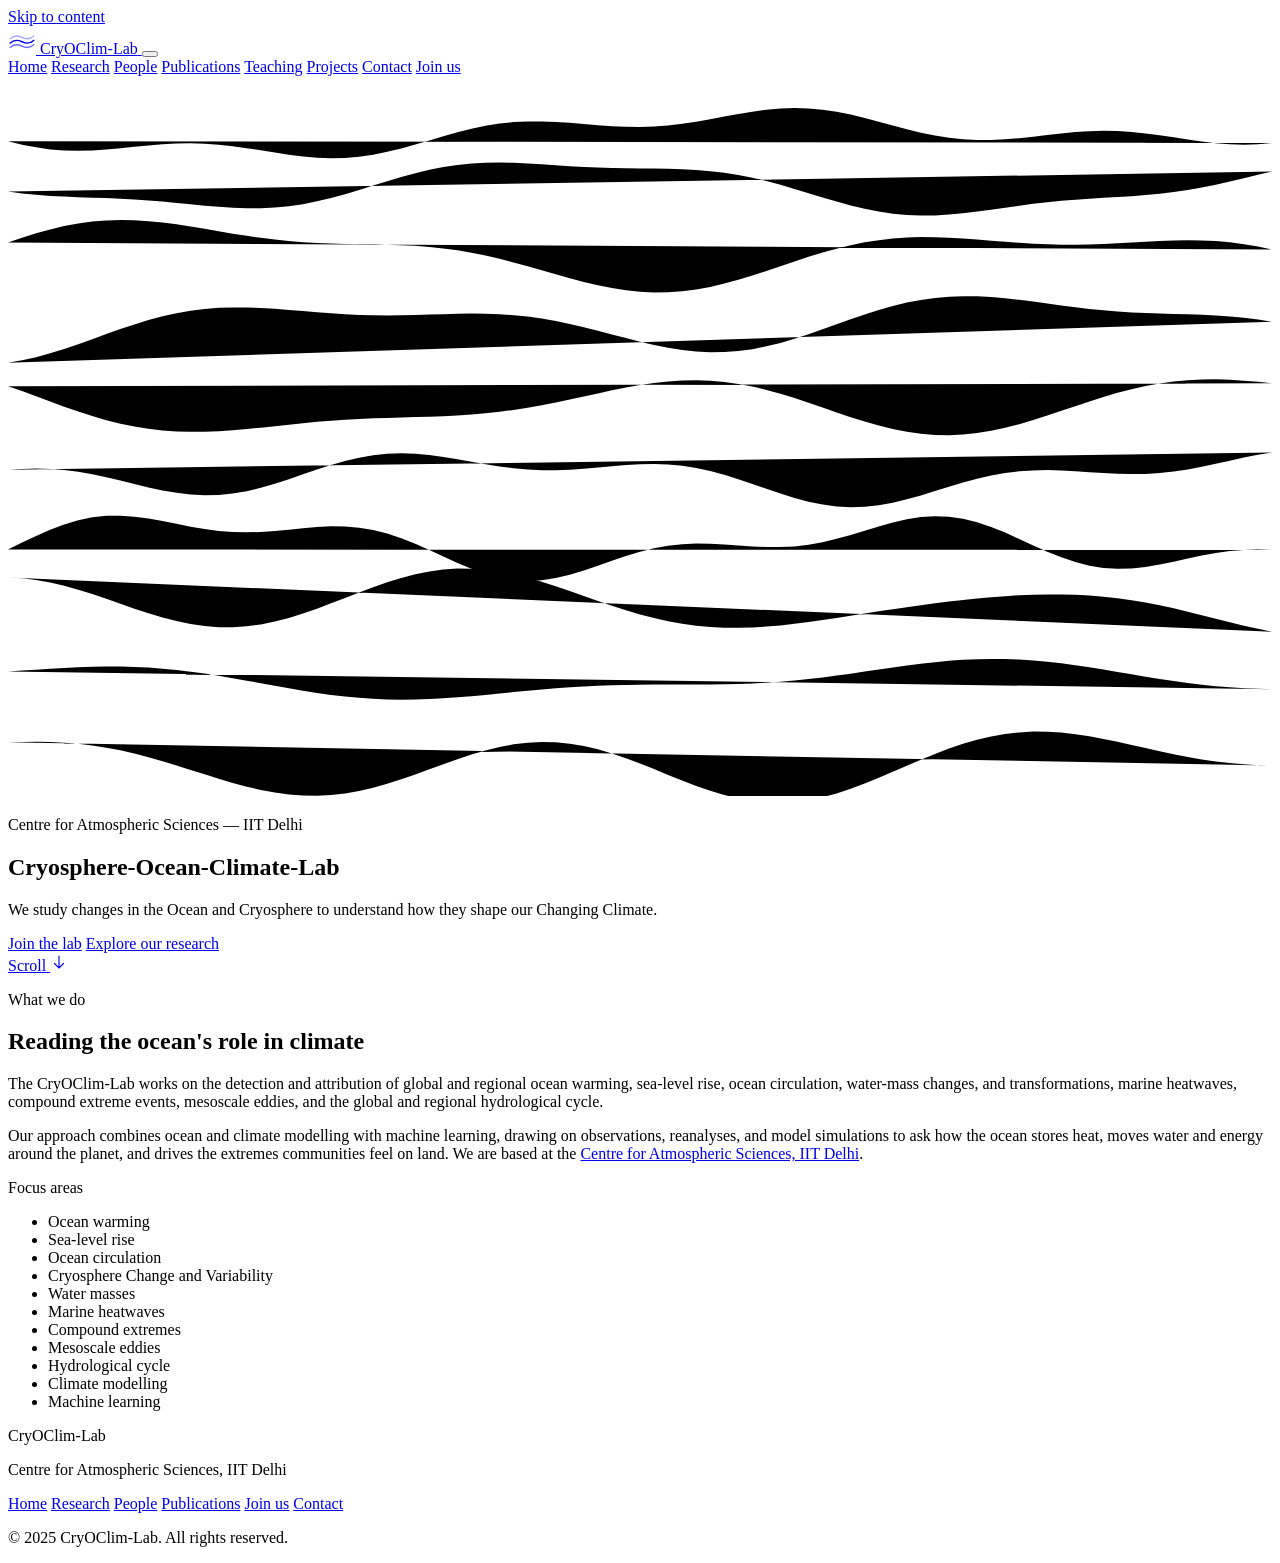
==== commit 0caac57b: "Update index.html" ====
--- a/index.html
+++ b/index.html
@@ -3,11 +3,11 @@
 <head>
   <meta charset="UTF-8" />
   <meta name="viewport" content="width=device-width, initial-scale=1.0" />
-  <title>Ocean Climate Lab — CAS, IIT Delhi</title>
-  <meta name="description" content="The Ocean Climate Lab at the Centre for Atmospheric Sciences, IIT Delhi, studies ocean warming, sea-level rise, circulation, marine heatwaves, and the ocean's role in a changing climate." />
+  <title>CryOClim-Lab — CAS, IIT Delhi</title>
+  <meta name="description" content="The CryOClim-Lab at the Centre for Atmospheric Sciences, IIT Delhi, studies ocean warming, sea-level rise, circulation, marine heatwaves, and the ocean's role in a changing climate." />
 
   <!-- Social preview -->
-  <meta property="og:title" content="Ocean Climate Lab" />
+  <meta property="og:title" content="CryOClim-Lab" />
   <meta property="og:description" content="Studying the global ocean and its role in a changing climate." />
   <meta property="og:type" content="website" />
 
@@ -36,7 +36,7 @@
   <!-- ============ NAV ============ -->
   <header class="nav" id="nav">
     <div class="nav__inner">
-      <a class="brand" href="index.html" aria-label="Ocean Climate Lab home">
+      <a class="brand" href="index.html" aria-label="CryOClim-Lab home">
         <span class="brand__mark" aria-hidden="true">
           <svg viewBox="0 0 32 32" width="28" height="28">
             <path d="M2 20 Q8 14 16 18 T30 16" fill="none" stroke="currentColor" stroke-width="1.6"/>
@@ -44,7 +44,7 @@
             <path d="M2 15 Q8 9 16 13 T30 11" fill="none" stroke="currentColor" stroke-width="1.6" opacity="0.35"/>
           </svg>
         </span>
-        <span class="brand__text">Ocean Climate Lab</span>
+        <span class="brand__text">CryOClim-Lab</span>
       </a>
 
       <button class="nav__toggle" id="navToggle" aria-expanded="false" aria-controls="navMenu" aria-label="Open menu">
@@ -88,10 +88,10 @@
       </div>
 
       <div class="hero__content">
-        <p class="eyebrow eyebrow--light">Centre for Atmospheric Sciences — IIT Delhi</p>
-        <h1 class="hero__title">Ocean Climate Lab</h1>
+        <p class="eyebrow eyebrow--dark">Centre for Atmospheric Sciences — IIT Delhi</p>
+        <h1 class="hero__title">Cryosphere-Ocean-Climate-Lab</h1>
         <p class="hero__lede">
-          We study the global ocean to understand how it warms, circulates, and shapes our changing climate.
+          We study changes in the Ocean and Cryosphere to understand how they shape our Changing Climate.
         </p>
         <div class="hero__actions">
           <a class="btn btn--primary" href="join.html">Join the lab</a>
@@ -116,7 +116,7 @@
         <div class="about__grid">
           <div class="about__lead reveal">
             <p>
-              The Ocean Climate Lab works on the detection and attribution of global and regional
+              The CryOClim-Lab works on the detection and attribution of global and regional
               ocean warming, sea-level rise, ocean circulation, water-mass changes, and
               transformations, marine heatwaves, compound extreme events, mesoscale eddies, and the
               global and regional hydrological cycle.
@@ -154,7 +154,7 @@
   <footer class="footer">
     <div class="container footer__inner">
       <div class="footer__brand">
-        <span class="brand__text">Ocean Climate Lab</span>
+        <span class="brand__text">CryOClim-Lab</span>
         <p>Centre for Atmospheric Sciences, IIT Delhi</p>
       </div>
       <nav class="footer__links" aria-label="Footer">
@@ -167,7 +167,7 @@
       </nav>
     </div>
     <div class="container footer__legal">
-      <p>&copy; <span id="year">2025</span> Ocean Climate Lab. All rights reserved.</p>
+      <p>&copy; <span id="year">2025</span> CryOClim-Lab. All rights reserved.</p>
     </div>
   </footer>
 
